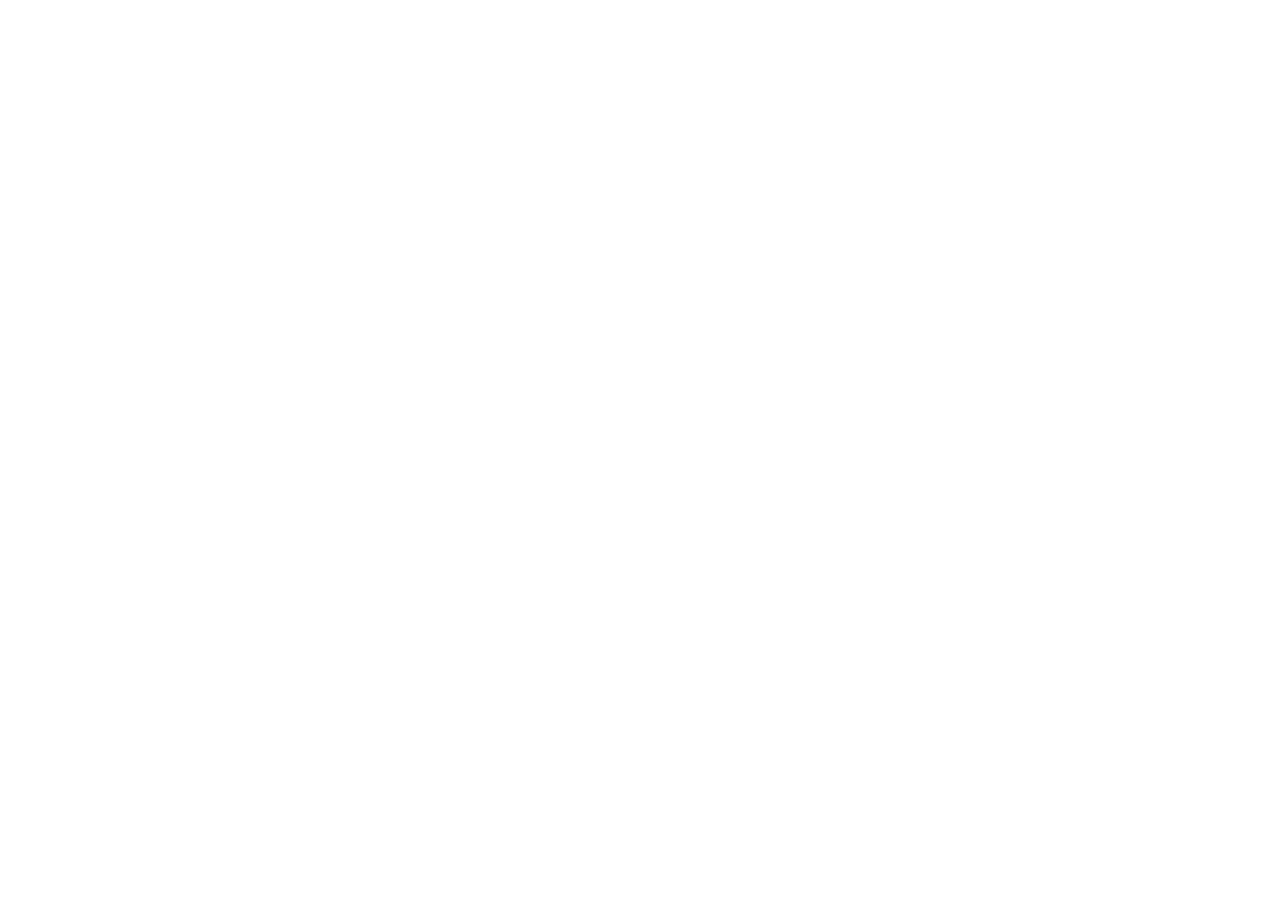
==== login.html @ 45312620 "init project" ====
<!DOCTYPE html>
<html lang="en">
<head>
    <meta charset="UTF-8">
    <meta http-equiv="X-UA-Compatible" content="IE=edge">
    <meta name="viewport" content="width=device-width, initial-scale=1.0">
    <title>Document</title>
</head>
<body>
    
</body>
</html>
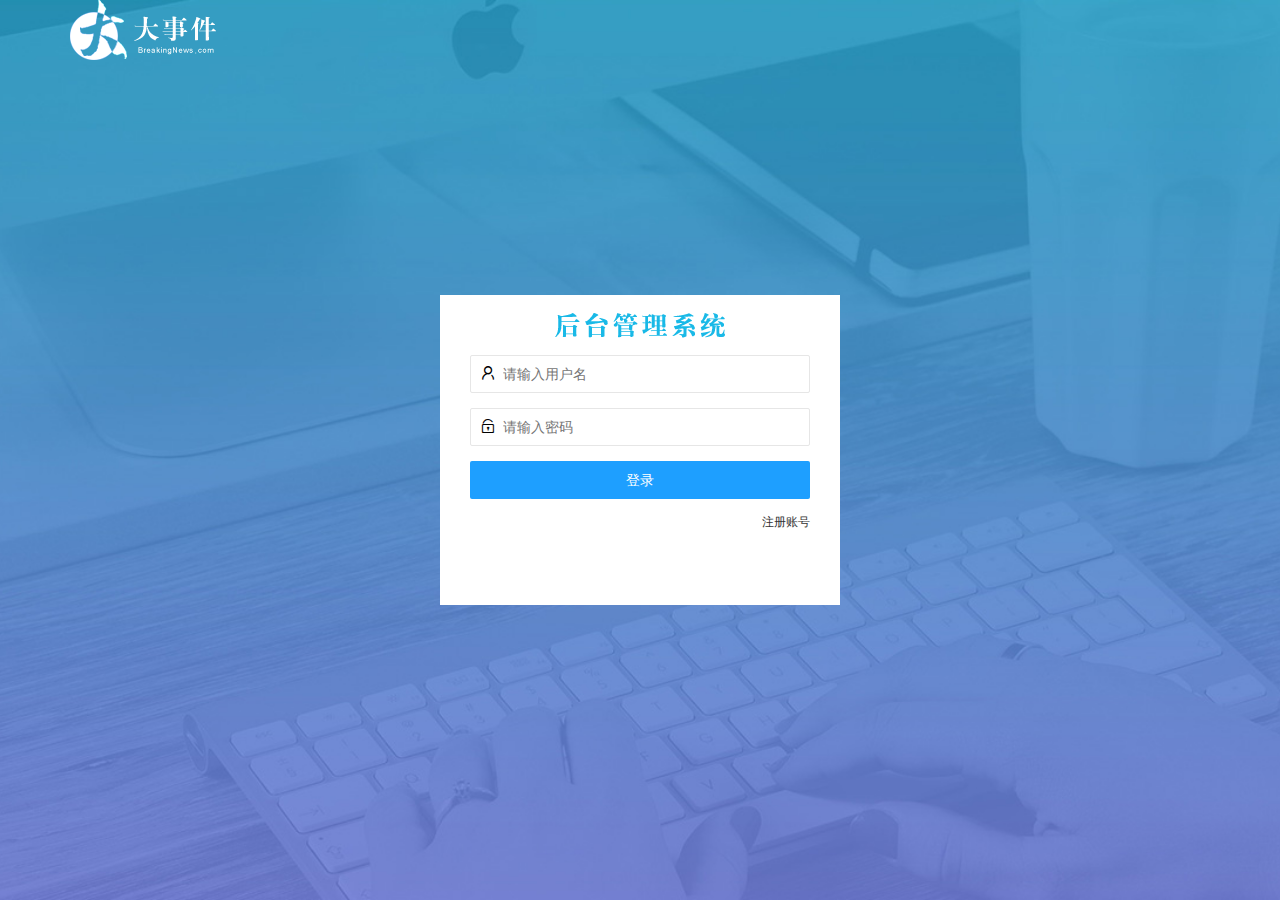
==== commit b3b5bdaf: "登录和注册" ====
--- a/login.html
+++ b/login.html
@@ -4,9 +4,88 @@
     <meta charset="UTF-8">
     <meta http-equiv="X-UA-Compatible" content="IE=edge">
     <meta name="viewport" content="width=device-width, initial-scale=1.0">
-    <title>Document</title>
+    <title>大事件-登录注册</title>
+    <!-- 导入layui样式 -->
+    <link rel="stylesheet" href="./assets/lib/layui/css/layui.css">
+    <link rel="stylesheet" href="./assets/css/login.css">
 </head>
 <body>
+    <!-- 头部logo区 -->
+    <div class="layui-main">
+        <img src="/assets/images/logo.png" alt="" srcset=""/>
+    </div>
+
+    <!-- 登录注册区 -->
+    <div class="loginAndRegBox">
+        <div class="titlt-box"></div>
+
+        <!-- 登录用的 -->
+      <div class="login-box">
+        <form class="layui-form" id="form_login">
+
+            <!-- 用户名 -->
+            <div class="layui-form-item">
+                <i class="layui-icon layui-icon-username"></i>   
+                <input type="text" name="username" required  lay-verify="required" placeholder="请输入用户名" autocomplete="off" class="layui-input">
+            </div>
+
+            <!-- 密码 -->
+            <div class="layui-form-item">
+                <i class="layui-icon layui-icon-password"></i>   
+                <input type="password" name="password" required  lay-verify="required|pwd" placeholder="请输入密码" autocomplete="off" class="layui-input">
+            </div>
+
+            <!-- 登录按钮 -->
+            <div class="layui-form-item">
+               <button class="layui-btn layui-btn-fluid layui-btn-normal" lay-submit>登录</button>
+            </div>
+
+            <div class="layui-form-item links">
+              <a href="javascript:;" id="link_reg">注册账号</a>
+            </div>
+        </form>
+     </div>
+
+        <!-- 注册用的 -->
+        <div class="reg-box">
+            <form class="layui-form" id="form_reg">
+
+                <!-- 用户名 -->
+                <div class="layui-form-item">
+                    <i class="layui-icon layui-icon-username"></i>   
+                    <input type="text" name="username" required  lay-verify="required" placeholder="请输入用户名" autocomplete="off" class="layui-input">
+                </div>
     
+                <!-- 密码 -->
+                <div class="layui-form-item">
+                    <i class="layui-icon layui-icon-password"></i>   
+                    <input type="password" name="password" required  lay-verify="required|pwd" placeholder="请输入密码" autocomplete="off" class="layui-input">
+                </div>
+
+                <!-- 确认密码 -->
+                <div class="layui-form-item">
+                    <i class="layui-icon layui-icon-password"></i>   
+                    <input type="password" name="repassword" required  lay-verify="required|pwd|repwd" placeholder="请再次确认密码" autocomplete="off" class="layui-input">
+                </div>
+    
+                <!-- 注册按钮 -->
+                <div class="layui-form-item">
+                   <button class="layui-btn layui-btn-fluid layui-btn-normal" lay-submit>注册</button>
+                </div>
+    
+                <div class="layui-form-item links">
+                  <a href="javascript:;" id="link_login">登录账号</a>
+                </div>
+            </form>
+           
+        </div>
+    </div>
+
+
+ <script src="/assets/lib/layui/layui.all.js"></script>
+    <script src="/assets/lib/jquery.js"></script>
+    <script src="/assets/js/login.js"></script>
+    <script src="/assets/js/baseAPI.js"></script>
+   
 </body>
 </html>--- a/assets/lib/layui/css/layui.css
+++ b/assets/lib/layui/css/layui.css
@@ -0,0 +1,2 @@
+/** layui-v2.5.5 MIT License By https://www.layui.com */
+ .layui-inline,img{display:inline-block;vertical-align:middle}h1,h2,h3,h4,h5,h6{font-weight:400}.layui-edge,.layui-header,.layui-inline,.layui-main{position:relative}.layui-body,.layui-edge,.layui-elip{overflow:hidden}.layui-btn,.layui-edge,.layui-inline,img{vertical-align:middle}.layui-btn,.layui-disabled,.layui-icon,.layui-unselect{-moz-user-select:none;-webkit-user-select:none;-ms-user-select:none}.layui-elip,.layui-form-checkbox span,.layui-form-pane .layui-form-label{text-overflow:ellipsis;white-space:nowrap}.layui-breadcrumb,.layui-tree-btnGroup{visibility:hidden}blockquote,body,button,dd,div,dl,dt,form,h1,h2,h3,h4,h5,h6,input,li,ol,p,pre,td,textarea,th,ul{margin:0;padding:0;-webkit-tap-highlight-color:rgba(0,0,0,0)}a:active,a:hover{outline:0}img{border:none}li{list-style:none}table{border-collapse:collapse;border-spacing:0}h4,h5,h6{font-size:100%}button,input,optgroup,option,select,textarea{font-family:inherit;font-size:inherit;font-style:inherit;font-weight:inherit;outline:0}pre{white-space:pre-wrap;white-space:-moz-pre-wrap;white-space:-pre-wrap;white-space:-o-pre-wrap;word-wrap:break-word}body{line-height:24px;font:14px Helvetica Neue,Helvetica,PingFang SC,Tahoma,Arial,sans-serif}hr{height:1px;margin:10px 0;border:0;clear:both}a{color:#333;text-decoration:none}a:hover{color:#777}a cite{font-style:normal;*cursor:pointer}.layui-border-box,.layui-border-box *{box-sizing:border-box}.layui-box,.layui-box *{box-sizing:content-box}.layui-clear{clear:both;*zoom:1}.layui-clear:after{content:'\20';clear:both;*zoom:1;display:block;height:0}.layui-inline{*display:inline;*zoom:1}.layui-edge{display:inline-block;width:0;height:0;border-width:6px;border-style:dashed;border-color:transparent}.layui-edge-top{top:-4px;border-bottom-color:#999;border-bottom-style:solid}.layui-edge-right{border-left-color:#999;border-left-style:solid}.layui-edge-bottom{top:2px;border-top-color:#999;border-top-style:solid}.layui-edge-left{border-right-color:#999;border-right-style:solid}.layui-disabled,.layui-disabled:hover{color:#d2d2d2!important;cursor:not-allowed!important}.layui-circle{border-radius:100%}.layui-show{display:block!important}.layui-hide{display:none!important}@font-face{font-family:layui-icon;src:url(../font/iconfont.eot?v=250);src:url(../font/iconfont.eot?v=250#iefix) format('embedded-opentype'),url(../font/iconfont.woff2?v=250) format('woff2'),url(../font/iconfont.woff?v=250) format('woff'),url(../font/iconfont.ttf?v=250) format('truetype'),url(../font/iconfont.svg?v=250#layui-icon) format('svg')}.layui-icon{font-family:layui-icon!important;font-size:16px;font-style:normal;-webkit-font-smoothing:antialiased;-moz-osx-font-smoothing:grayscale}.layui-icon-reply-fill:before{content:"\e611"}.layui-icon-set-fill:before{content:"\e614"}.layui-icon-menu-fill:before{content:"\e60f"}.layui-icon-search:before{content:"\e615"}.layui-icon-share:before{content:"\e641"}.layui-icon-set-sm:before{content:"\e620"}.layui-icon-engine:before{content:"\e628"}.layui-icon-close:before{content:"\1006"}.layui-icon-close-fill:before{content:"\1007"}.layui-icon-chart-screen:before{content:"\e629"}.layui-icon-star:before{content:"\e600"}.layui-icon-circle-dot:before{content:"\e617"}.layui-icon-chat:before{content:"\e606"}.layui-icon-release:before{content:"\e609"}.layui-icon-list:before{content:"\e60a"}.layui-icon-chart:before{content:"\e62c"}.layui-icon-ok-circle:before{content:"\1005"}.layui-icon-layim-theme:before{content:"\e61b"}.layui-icon-table:before{content:"\e62d"}.layui-icon-right:before{content:"\e602"}.layui-icon-left:before{content:"\e603"}.layui-icon-cart-simple:before{content:"\e698"}.layui-icon-face-cry:before{content:"\e69c"}.layui-icon-face-smile:before{content:"\e6af"}.layui-icon-survey:before{content:"\e6b2"}.layui-icon-tree:before{content:"\e62e"}.layui-icon-upload-circle:before{content:"\e62f"}.layui-icon-add-circle:before{content:"\e61f"}.layui-icon-download-circle:before{content:"\e601"}.layui-icon-templeate-1:before{content:"\e630"}.layui-icon-util:before{content:"\e631"}.layui-icon-face-surprised:before{content:"\e664"}.layui-icon-edit:before{content:"\e642"}.layui-icon-speaker:before{content:"\e645"}.layui-icon-down:before{content:"\e61a"}.layui-icon-file:before{content:"\e621"}.layui-icon-layouts:before{content:"\e632"}.layui-icon-rate-half:before{content:"\e6c9"}.layui-icon-add-circle-fine:before{content:"\e608"}.layui-icon-prev-circle:before{content:"\e633"}.layui-icon-read:before{content:"\e705"}.layui-icon-404:before{content:"\e61c"}.layui-icon-carousel:before{content:"\e634"}.layui-icon-help:before{content:"\e607"}.layui-icon-code-circle:before{content:"\e635"}.layui-icon-water:before{content:"\e636"}.layui-icon-username:before{content:"\e66f"}.layui-icon-find-fill:before{content:"\e670"}.layui-icon-about:before{content:"\e60b"}.layui-icon-location:before{content:"\e715"}.layui-icon-up:before{content:"\e619"}.layui-icon-pause:before{content:"\e651"}.layui-icon-date:before{content:"\e637"}.layui-icon-layim-uploadfile:before{content:"\e61d"}.layui-icon-delete:before{content:"\e640"}.layui-icon-play:before{content:"\e652"}.layui-icon-top:before{content:"\e604"}.layui-icon-friends:before{content:"\e612"}.layui-icon-refresh-3:before{content:"\e9aa"}.layui-icon-ok:before{content:"\e605"}.layui-icon-layer:before{content:"\e638"}.layui-icon-face-smile-fine:before{content:"\e60c"}.layui-icon-dollar:before{content:"\e659"}.layui-icon-group:before{content:"\e613"}.layui-icon-layim-download:before{content:"\e61e"}.layui-icon-picture-fine:before{content:"\e60d"}.layui-icon-link:before{content:"\e64c"}.layui-icon-diamond:before{content:"\e735"}.layui-icon-log:before{content:"\e60e"}.layui-icon-rate-solid:before{content:"\e67a"}.layui-icon-fonts-del:before{content:"\e64f"}.layui-icon-unlink:before{content:"\e64d"}.layui-icon-fonts-clear:before{content:"\e639"}.layui-icon-triangle-r:before{content:"\e623"}.layui-icon-circle:before{content:"\e63f"}.layui-icon-radio:before{content:"\e643"}.layui-icon-align-center:before{content:"\e647"}.layui-icon-align-right:before{content:"\e648"}.layui-icon-align-left:before{content:"\e649"}.layui-icon-loading-1:before{content:"\e63e"}.layui-icon-return:before{content:"\e65c"}.layui-icon-fonts-strong:before{content:"\e62b"}.layui-icon-upload:before{content:"\e67c"}.layui-icon-dialogue:before{content:"\e63a"}.layui-icon-video:before{content:"\e6ed"}.layui-icon-headset:before{content:"\e6fc"}.layui-icon-cellphone-fine:before{content:"\e63b"}.layui-icon-add-1:before{content:"\e654"}.layui-icon-face-smile-b:before{content:"\e650"}.layui-icon-fonts-html:before{content:"\e64b"}.layui-icon-form:before{content:"\e63c"}.layui-icon-cart:before{content:"\e657"}.layui-icon-camera-fill:before{content:"\e65d"}.layui-icon-tabs:before{content:"\e62a"}.layui-icon-fonts-code:before{content:"\e64e"}.layui-icon-fire:before{content:"\e756"}.layui-icon-set:before{content:"\e716"}.layui-icon-fonts-u:before{content:"\e646"}.layui-icon-triangle-d:before{content:"\e625"}.layui-icon-tips:before{content:"\e702"}.layui-icon-picture:before{content:"\e64a"}.layui-icon-more-vertical:before{content:"\e671"}.layui-icon-flag:before{content:"\e66c"}.layui-icon-loading:before{content:"\e63d"}.layui-icon-fonts-i:before{content:"\e644"}.layui-icon-refresh-1:before{content:"\e666"}.layui-icon-rmb:before{content:"\e65e"}.layui-icon-home:before{content:"\e68e"}.layui-icon-user:before{content:"\e770"}.layui-icon-notice:before{content:"\e667"}.layui-icon-login-weibo:before{content:"\e675"}.layui-icon-voice:before{content:"\e688"}.layui-icon-upload-drag:before{content:"\e681"}.layui-icon-login-qq:before{content:"\e676"}.layui-icon-snowflake:before{content:"\e6b1"}.layui-icon-file-b:before{content:"\e655"}.layui-icon-template:before{content:"\e663"}.layui-icon-auz:before{content:"\e672"}.layui-icon-console:before{content:"\e665"}.layui-icon-app:before{content:"\e653"}.layui-icon-prev:before{content:"\e65a"}.layui-icon-website:before{content:"\e7ae"}.layui-icon-next:before{content:"\e65b"}.layui-icon-component:before{content:"\e857"}.layui-icon-more:before{content:"\e65f"}.layui-icon-login-wechat:before{content:"\e677"}.layui-icon-shrink-right:before{content:"\e668"}.layui-icon-spread-left:before{content:"\e66b"}.layui-icon-camera:before{content:"\e660"}.layui-icon-note:before{content:"\e66e"}.layui-icon-refresh:before{content:"\e669"}.layui-icon-female:before{content:"\e661"}.layui-icon-male:before{content:"\e662"}.layui-icon-password:before{content:"\e673"}.layui-icon-senior:before{content:"\e674"}.layui-icon-theme:before{content:"\e66a"}.layui-icon-tread:before{content:"\e6c5"}.layui-icon-praise:before{content:"\e6c6"}.layui-icon-star-fill:before{content:"\e658"}.layui-icon-rate:before{content:"\e67b"}.layui-icon-template-1:before{content:"\e656"}.layui-icon-vercode:before{content:"\e679"}.layui-icon-cellphone:before{content:"\e678"}.layui-icon-screen-full:before{content:"\e622"}.layui-icon-screen-restore:before{content:"\e758"}.layui-icon-cols:before{content:"\e610"}.layui-icon-export:before{content:"\e67d"}.layui-icon-print:before{content:"\e66d"}.layui-icon-slider:before{content:"\e714"}.layui-icon-addition:before{content:"\e624"}.layui-icon-subtraction:before{content:"\e67e"}.layui-icon-service:before{content:"\e626"}.layui-icon-transfer:before{content:"\e691"}.layui-main{width:1140px;margin:0 auto}.layui-header{z-index:1000;height:60px}.layui-header a:hover{transition:all .5s;-webkit-transition:all .5s}.layui-side{position:fixed;left:0;top:0;bottom:0;z-index:999;width:200px;overflow-x:hidden}.layui-side-scroll{position:relative;width:220px;height:100%;overflow-x:hidden}.layui-body{position:absolute;left:200px;right:0;top:0;bottom:0;z-index:998;width:auto;overflow-y:auto;box-sizing:border-box}.layui-layout-body{overflow:hidden}.layui-layout-admin .layui-header{background-color:#23262E}.layui-layout-admin .layui-side{top:60px;width:200px;overflow-x:hidden}.layui-layout-admin .layui-body{position:fixed;top:60px;bottom:44px}.layui-layout-admin .layui-main{width:auto;margin:0 15px}.layui-layout-admin .layui-footer{position:fixed;left:200px;right:0;bottom:0;height:44px;line-height:44px;padding:0 15px;background-color:#eee}.layui-layout-admin .layui-logo{position:absolute;left:0;top:0;width:200px;height:100%;line-height:60px;text-align:center;color:#009688;font-size:16px}.layui-layout-admin .layui-header .layui-nav{background:0 0}.layui-layout-left{position:absolute!important;left:200px;top:0}.layui-layout-right{position:absolute!important;right:0;top:0}.layui-container{position:relative;margin:0 auto;padding:0 15px;box-sizing:border-box}.layui-fluid{position:relative;margin:0 auto;padding:0 15px}.layui-row:after,.layui-row:before{content:'';display:block;clear:both}.layui-col-lg1,.layui-col-lg10,.layui-col-lg11,.layui-col-lg12,.layui-col-lg2,.layui-col-lg3,.layui-col-lg4,.layui-col-lg5,.layui-col-lg6,.layui-col-lg7,.layui-col-lg8,.layui-col-lg9,.layui-col-md1,.layui-col-md10,.layui-col-md11,.layui-col-md12,.layui-col-md2,.layui-col-md3,.layui-col-md4,.layui-col-md5,.layui-col-md6,.layui-col-md7,.layui-col-md8,.layui-col-md9,.layui-col-sm1,.layui-col-sm10,.layui-col-sm11,.layui-col-sm12,.layui-col-sm2,.layui-col-sm3,.layui-col-sm4,.layui-col-sm5,.layui-col-sm6,.layui-col-sm7,.layui-col-sm8,.layui-col-sm9,.layui-col-xs1,.layui-col-xs10,.layui-col-xs11,.layui-col-xs12,.layui-col-xs2,.layui-col-xs3,.layui-col-xs4,.layui-col-xs5,.layui-col-xs6,.layui-col-xs7,.layui-col-xs8,.layui-col-xs9{position:relative;display:block;box-sizing:border-box}.layui-col-xs1,.layui-col-xs10,.layui-col-xs11,.layui-col-xs12,.layui-col-xs2,.layui-col-xs3,.layui-col-xs4,.layui-col-xs5,.layui-col-xs6,.layui-col-xs7,.layui-col-xs8,.layui-col-xs9{float:left}.layui-col-xs1{width:8.33333333%}.layui-col-xs2{width:16.66666667%}.layui-col-xs3{width:25%}.layui-col-xs4{width:33.33333333%}.layui-col-xs5{width:41.66666667%}.layui-col-xs6{width:50%}.layui-col-xs7{width:58.33333333%}.layui-col-xs8{width:66.66666667%}.layui-col-xs9{width:75%}.layui-col-xs10{width:83.33333333%}.layui-col-xs11{width:91.66666667%}.layui-col-xs12{width:100%}.layui-col-xs-offset1{margin-left:8.33333333%}.layui-col-xs-offset2{margin-left:16.66666667%}.layui-col-xs-offset3{margin-left:25%}.layui-col-xs-offset4{margin-left:33.33333333%}.layui-col-xs-offset5{margin-left:41.66666667%}.layui-col-xs-offset6{margin-left:50%}.layui-col-xs-offset7{margin-left:58.33333333%}.layui-col-xs-offset8{margin-left:66.66666667%}.layui-col-xs-offset9{margin-left:75%}.layui-col-xs-offset10{margin-left:83.33333333%}.layui-col-xs-offset11{margin-left:91.66666667%}.layui-col-xs-offset12{margin-left:100%}@media screen and (max-width:768px){.layui-hide-xs{display:none!important}.layui-show-xs-block{display:block!important}.layui-show-xs-inline{display:inline!important}.layui-show-xs-inline-block{display:inline-block!important}}@media screen and (min-width:768px){.layui-container{width:750px}.layui-hide-sm{display:none!important}.layui-show-sm-block{display:block!important}.layui-show-sm-inline{display:inline!important}.layui-show-sm-inline-block{display:inline-block!important}.layui-col-sm1,.layui-col-sm10,.layui-col-sm11,.layui-col-sm12,.layui-col-sm2,.layui-col-sm3,.layui-col-sm4,.layui-col-sm5,.layui-col-sm6,.layui-col-sm7,.layui-col-sm8,.layui-col-sm9{float:left}.layui-col-sm1{width:8.33333333%}.layui-col-sm2{width:16.66666667%}.layui-col-sm3{width:25%}.layui-col-sm4{width:33.33333333%}.layui-col-sm5{width:41.66666667%}.layui-col-sm6{width:50%}.layui-col-sm7{width:58.33333333%}.layui-col-sm8{width:66.66666667%}.layui-col-sm9{width:75%}.layui-col-sm10{width:83.33333333%}.layui-col-sm11{width:91.66666667%}.layui-col-sm12{width:100%}.layui-col-sm-offset1{margin-left:8.33333333%}.layui-col-sm-offset2{margin-left:16.66666667%}.layui-col-sm-offset3{margin-left:25%}.layui-col-sm-offset4{margin-left:33.33333333%}.layui-col-sm-offset5{margin-left:41.66666667%}.layui-col-sm-offset6{margin-left:50%}.layui-col-sm-offset7{margin-left:58.33333333%}.layui-col-sm-offset8{margin-left:66.66666667%}.layui-col-sm-offset9{margin-left:75%}.layui-col-sm-offset10{margin-left:83.33333333%}.layui-col-sm-offset11{margin-left:91.66666667%}.layui-col-sm-offset12{margin-left:100%}}@media screen and (min-width:992px){.layui-container{width:970px}.layui-hide-md{display:none!important}.layui-show-md-block{display:block!important}.layui-show-md-inline{display:inline!important}.layui-show-md-inline-block{display:inline-block!important}.layui-col-md1,.layui-col-md10,.layui-col-md11,.layui-col-md12,.layui-col-md2,.layui-col-md3,.layui-col-md4,.layui-col-md5,.layui-col-md6,.layui-col-md7,.layui-col-md8,.layui-col-md9{float:left}.layui-col-md1{width:8.33333333%}.layui-col-md2{width:16.66666667%}.layui-col-md3{width:25%}.layui-col-md4{width:33.33333333%}.layui-col-md5{width:41.66666667%}.layui-col-md6{width:50%}.layui-col-md7{width:58.33333333%}.layui-col-md8{width:66.66666667%}.layui-col-md9{width:75%}.layui-col-md10{width:83.33333333%}.layui-col-md11{width:91.66666667%}.layui-col-md12{width:100%}.layui-col-md-offset1{margin-left:8.33333333%}.layui-col-md-offset2{margin-left:16.66666667%}.layui-col-md-offset3{margin-left:25%}.layui-col-md-offset4{margin-left:33.33333333%}.layui-col-md-offset5{margin-left:41.66666667%}.layui-col-md-offset6{margin-left:50%}.layui-col-md-offset7{margin-left:58.33333333%}.layui-col-md-offset8{margin-left:66.66666667%}.layui-col-md-offset9{margin-left:75%}.layui-col-md-offset10{margin-left:83.33333333%}.layui-col-md-offset11{margin-left:91.66666667%}.layui-col-md-offset12{margin-left:100%}}@media screen and (min-width:1200px){.layui-container{width:1170px}.layui-hide-lg{display:none!important}.layui-show-lg-block{display:block!important}.layui-show-lg-inline{display:inline!important}.layui-show-lg-inline-block{display:inline-block!important}.layui-col-lg1,.layui-col-lg10,.layui-col-lg11,.layui-col-lg12,.layui-col-lg2,.layui-col-lg3,.layui-col-lg4,.layui-col-lg5,.layui-col-lg6,.layui-col-lg7,.layui-col-lg8,.layui-col-lg9{float:left}.layui-col-lg1{width:8.33333333%}.layui-col-lg2{width:16.66666667%}.layui-col-lg3{width:25%}.layui-col-lg4{width:33.33333333%}.layui-col-lg5{width:41.66666667%}.layui-col-lg6{width:50%}.layui-col-lg7{width:58.33333333%}.layui-col-lg8{width:66.66666667%}.layui-col-lg9{width:75%}.layui-col-lg10{width:83.33333333%}.layui-col-lg11{width:91.66666667%}.layui-col-lg12{width:100%}.layui-col-lg-offset1{margin-left:8.33333333%}.layui-col-lg-offset2{margin-left:16.66666667%}.layui-col-lg-offset3{margin-left:25%}.layui-col-lg-offset4{margin-left:33.33333333%}.layui-col-lg-offset5{margin-left:41.66666667%}.layui-col-lg-offset6{margin-left:50%}.layui-col-lg-offset7{margin-left:58.33333333%}.layui-col-lg-offset8{margin-left:66.66666667%}.layui-col-lg-offset9{margin-left:75%}.layui-col-lg-offset10{margin-left:83.33333333%}.layui-col-lg-offset11{margin-left:91.66666667%}.layui-col-lg-offset12{margin-left:100%}}.layui-col-space1{margin:-.5px}.layui-col-space1>*{padding:.5px}.layui-col-space3{margin:-1.5px}.layui-col-space3>*{padding:1.5px}.layui-col-space5{margin:-2.5px}.layui-col-space5>*{padding:2.5px}.layui-col-space8{margin:-3.5px}.layui-col-space8>*{padding:3.5px}.layui-col-space10{margin:-5px}.layui-col-space10>*{padding:5px}.layui-col-space12{margin:-6px}.layui-col-space12>*{padding:6px}.layui-col-space15{margin:-7.5px}.layui-col-space15>*{padding:7.5px}.layui-col-space18{margin:-9px}.layui-col-space18>*{padding:9px}.layui-col-space20{margin:-10px}.layui-col-space20>*{padding:10px}.layui-col-space22{margin:-11px}.layui-col-space22>*{padding:11px}.layui-col-space25{margin:-12.5px}.layui-col-space25>*{padding:12.5px}.layui-col-space30{margin:-15px}.layui-col-space30>*{padding:15px}.layui-btn,.layui-input,.layui-select,.layui-textarea,.layui-upload-button{outline:0;-webkit-appearance:none;transition:all .3s;-webkit-transition:all .3s;box-sizing:border-box}.layui-elem-quote{margin-bottom:10px;padding:15px;line-height:22px;border-left:5px solid #009688;border-radius:0 2px 2px 0;background-color:#f2f2f2}.layui-quote-nm{border-style:solid;border-width:1px 1px 1px 5px;background:0 0}.layui-elem-field{margin-bottom:10px;padding:0;border-width:1px;border-style:solid}.layui-elem-field legend{margin-left:20px;padding:0 10px;font-size:20px;font-weight:300}.layui-field-title{margin:10px 0 20px;border-width:1px 0 0}.layui-field-box{padding:10px 15px}.layui-field-title .layui-field-box{padding:10px 0}.layui-progress{position:relative;height:6px;border-radius:20px;background-color:#e2e2e2}.layui-progress-bar{position:absolute;left:0;top:0;width:0;max-width:100%;height:6px;border-radius:20px;text-align:right;background-color:#5FB878;transition:all .3s;-webkit-transition:all .3s}.layui-progress-big,.layui-progress-big .layui-progress-bar{height:18px;line-height:18px}.layui-progress-text{position:relative;top:-20px;line-height:18px;font-size:12px;color:#666}.layui-progress-big .layui-progress-text{position:static;padding:0 10px;color:#fff}.layui-collapse{border-width:1px;border-style:solid;border-radius:2px}.layui-colla-content,.layui-colla-item{border-top-width:1px;border-top-style:solid}.layui-colla-item:first-child{border-top:none}.layui-colla-title{position:relative;height:42px;line-height:42px;padding:0 15px 0 35px;color:#333;background-color:#f2f2f2;cursor:pointer;font-size:14px;overflow:hidden}.layui-colla-content{display:none;padding:10px 15px;line-height:22px;color:#666}.layui-colla-icon{position:absolute;left:15px;top:0;font-size:14px}.layui-card{margin-bottom:15px;border-radius:2px;background-color:#fff;box-shadow:0 1px 2px 0 rgba(0,0,0,.05)}.layui-card:last-child{margin-bottom:0}.layui-card-header{position:relative;height:42px;line-height:42px;padding:0 15px;border-bottom:1px solid #f6f6f6;color:#333;border-radius:2px 2px 0 0;font-size:14px}.layui-bg-black,.layui-bg-blue,.layui-bg-cyan,.layui-bg-green,.layui-bg-orange,.layui-bg-red{color:#fff!important}.layui-card-body{position:relative;padding:10px 15px;line-height:24px}.layui-card-body[pad15]{padding:15px}.layui-card-body[pad20]{padding:20px}.layui-card-body .layui-table{margin:5px 0}.layui-card .layui-tab{margin:0}.layui-panel-window{position:relative;padding:15px;border-radius:0;border-top:5px solid #E6E6E6;background-color:#fff}.layui-auxiliar-moving{position:fixed;left:0;right:0;top:0;bottom:0;width:100%;height:100%;background:0 0;z-index:9999999999}.layui-form-label,.layui-form-mid,.layui-form-select,.layui-input-block,.layui-input-inline,.layui-textarea{position:relative}.layui-bg-red{background-color:#FF5722!important}.layui-bg-orange{background-color:#FFB800!important}.layui-bg-green{background-color:#009688!important}.layui-bg-cyan{background-color:#2F4056!important}.layui-bg-blue{background-color:#1E9FFF!important}.layui-bg-black{background-color:#393D49!important}.layui-bg-gray{background-color:#eee!important;color:#666!important}.layui-badge-rim,.layui-colla-content,.layui-colla-item,.layui-collapse,.layui-elem-field,.layui-form-pane .layui-form-item[pane],.layui-form-pane .layui-form-label,.layui-input,.layui-layedit,.layui-layedit-tool,.layui-quote-nm,.layui-select,.layui-tab-bar,.layui-tab-card,.layui-tab-title,.layui-tab-title .layui-this:after,.layui-textarea{border-color:#e6e6e6}.layui-timeline-item:before,hr{background-color:#e6e6e6}.layui-text{line-height:22px;font-size:14px;color:#666}.layui-text h1,.layui-text h2,.layui-text h3{font-weight:500;color:#333}.layui-text h1{font-size:30px}.layui-text h2{font-size:24px}.layui-text h3{font-size:18px}.layui-text a:not(.layui-btn){color:#01AAED}.layui-text a:not(.layui-btn):hover{text-decoration:underline}.layui-text ul{padding:5px 0 5px 15px}.layui-text ul li{margin-top:5px;list-style-type:disc}.layui-text em,.layui-word-aux{color:#999!important;padding:0 5px!important}.layui-btn{display:inline-block;height:38px;line-height:38px;padding:0 18px;background-color:#009688;color:#fff;white-space:nowrap;text-align:center;font-size:14px;border:none;border-radius:2px;cursor:pointer}.layui-btn:hover{opacity:.8;filter:alpha(opacity=80);color:#fff}.layui-btn:active{opacity:1;filter:alpha(opacity=100)}.layui-btn+.layui-btn{margin-left:10px}.layui-btn-container{font-size:0}.layui-btn-container .layui-btn{margin-right:10px;margin-bottom:10px}.layui-btn-container .layui-btn+.layui-btn{margin-left:0}.layui-table .layui-btn-container .layui-btn{margin-bottom:9px}.layui-btn-radius{border-radius:100px}.layui-btn .layui-icon{margin-right:3px;font-size:18px;vertical-align:bottom;vertical-align:middle\9}.layui-btn-primary{border:1px solid #C9C9C9;background-color:#fff;color:#555}.layui-btn-primary:hover{border-color:#009688;color:#333}.layui-btn-normal{background-color:#1E9FFF}.layui-btn-warm{background-color:#FFB800}.layui-btn-danger{background-color:#FF5722}.layui-btn-checked{background-color:#5FB878}.layui-btn-disabled,.layui-btn-disabled:active,.layui-btn-disabled:hover{border:1px solid #e6e6e6;background-color:#FBFBFB;color:#C9C9C9;cursor:not-allowed;opacity:1}.layui-btn-lg{height:44px;line-height:44px;padding:0 25px;font-size:16px}.layui-btn-sm{height:30px;line-height:30px;padding:0 10px;font-size:12px}.layui-btn-sm i{font-size:16px!important}.layui-btn-xs{height:22px;line-height:22px;padding:0 5px;font-size:12px}.layui-btn-xs i{font-size:14px!important}.layui-btn-group{display:inline-block;vertical-align:middle;font-size:0}.layui-btn-group .layui-btn{margin-left:0!important;margin-right:0!important;border-left:1px solid rgba(255,255,255,.5);border-radius:0}.layui-btn-group .layui-btn-primary{border-left:none}.layui-btn-group .layui-btn-primary:hover{border-color:#C9C9C9;color:#009688}.layui-btn-group .layui-btn:first-child{border-left:none;border-radius:2px 0 0 2px}.layui-btn-group .layui-btn-primary:first-child{border-left:1px solid #c9c9c9}.layui-btn-group .layui-btn:last-child{border-radius:0 2px 2px 0}.layui-btn-group .layui-btn+.layui-btn{margin-left:0}.layui-btn-group+.layui-btn-group{margin-left:10px}.layui-btn-fluid{width:100%}.layui-input,.layui-select,.layui-textarea{height:38px;line-height:1.3;line-height:38px\9;border-width:1px;border-style:solid;background-color:#fff;border-radius:2px}.layui-input::-webkit-input-placeholder,.layui-select::-webkit-input-placeholder,.layui-textarea::-webkit-input-placeholder{line-height:1.3}.layui-input,.layui-textarea{display:block;width:100%;padding-left:10px}.layui-input:hover,.layui-textarea:hover{border-color:#D2D2D2!important}.layui-input:focus,.layui-textarea:focus{border-color:#C9C9C9!important}.layui-textarea{min-height:100px;height:auto;line-height:20px;padding:6px 10px;resize:vertical}.layui-select{padding:0 10px}.layui-form input[type=checkbox],.layui-form input[type=radio],.layui-form select{display:none}.layui-form [lay-ignore]{display:initial}.layui-form-item{margin-bottom:15px;clear:both;*zoom:1}.layui-form-item:after{content:'\20';clear:both;*zoom:1;display:block;height:0}.layui-form-label{float:left;display:block;padding:9px 15px;width:80px;font-weight:400;line-height:20px;text-align:right}.layui-form-label-col{display:block;float:none;padding:9px 0;line-height:20px;text-align:left}.layui-form-item .layui-inline{margin-bottom:5px;margin-right:10px}.layui-input-block{margin-left:110px;min-height:36px}.layui-input-inline{display:inline-block;vertical-align:middle}.layui-form-item .layui-input-inline{float:left;width:190px;margin-right:10px}.layui-form-text .layui-input-inline{width:auto}.layui-form-mid{float:left;display:block;padding:9px 0!important;line-height:20px;margin-right:10px}.layui-form-danger+.layui-form-select .layui-input,.layui-form-danger:focus{border-color:#FF5722!important}.layui-form-select .layui-input{padding-right:30px;cursor:pointer}.layui-form-select .layui-edge{position:absolute;right:10px;top:50%;margin-top:-3px;cursor:pointer;border-width:6px;border-top-color:#c2c2c2;border-top-style:solid;transition:all .3s;-webkit-transition:all .3s}.layui-form-select dl{display:none;position:absolute;left:0;top:42px;padding:5px 0;z-index:899;min-width:100%;border:1px solid #d2d2d2;max-height:300px;overflow-y:auto;background-color:#fff;border-radius:2px;box-shadow:0 2px 4px rgba(0,0,0,.12);box-sizing:border-box}.layui-form-select dl dd,.layui-form-select dl dt{padding:0 10px;line-height:36px;white-space:nowrap;overflow:hidden;text-overflow:ellipsis}.layui-form-select dl dt{font-size:12px;color:#999}.layui-form-select dl dd{cursor:pointer}.layui-form-select dl dd:hover{background-color:#f2f2f2;-webkit-transition:.5s all;transition:.5s all}.layui-form-select .layui-select-group dd{padding-left:20px}.layui-form-select dl dd.layui-select-tips{padding-left:10px!important;color:#999}.layui-form-select dl dd.layui-this{background-color:#5FB878;color:#fff}.layui-form-checkbox,.layui-form-select dl dd.layui-disabled{background-color:#fff}.layui-form-selected dl{display:block}.layui-form-checkbox,.layui-form-checkbox *,.layui-form-switch{display:inline-block;vertical-align:middle}.layui-form-selected .layui-edge{margin-top:-9px;-webkit-transform:rotate(180deg);transform:rotate(180deg);margin-top:-3px\9}:root .layui-form-selected .layui-edge{margin-top:-9px\0/IE9}.layui-form-selectup dl{top:auto;bottom:42px}.layui-select-none{margin:5px 0;text-align:center;color:#999}.layui-select-disabled .layui-disabled{border-color:#eee!important}.layui-select-disabled .layui-edge{border-top-color:#d2d2d2}.layui-form-checkbox{position:relative;height:30px;line-height:30px;margin-right:10px;padding-right:30px;cursor:pointer;font-size:0;-webkit-transition:.1s linear;transition:.1s linear;box-sizing:border-box}.layui-form-checkbox span{padding:0 10px;height:100%;font-size:14px;border-radius:2px 0 0 2px;background-color:#d2d2d2;color:#fff;overflow:hidden}.layui-form-checkbox:hover span{background-color:#c2c2c2}.layui-form-checkbox i{position:absolute;right:0;top:0;width:30px;height:28px;border:1px solid #d2d2d2;border-left:none;border-radius:0 2px 2px 0;color:#fff;font-size:20px;text-align:center}.layui-form-checkbox:hover i{border-color:#c2c2c2;color:#c2c2c2}.layui-form-checked,.layui-form-checked:hover{border-color:#5FB878}.layui-form-checked span,.layui-form-checked:hover span{background-color:#5FB878}.layui-form-checked i,.layui-form-checked:hover i{color:#5FB878}.layui-form-item .layui-form-checkbox{margin-top:4px}.layui-form-checkbox[lay-skin=primary]{height:auto!important;line-height:normal!important;min-width:18px;min-height:18px;border:none!important;margin-right:0;padding-left:28px;padding-right:0;background:0 0}.layui-form-checkbox[lay-skin=primary] span{padding-left:0;padding-right:15px;line-height:18px;background:0 0;color:#666}.layui-form-checkbox[lay-skin=primary] i{right:auto;left:0;width:16px;height:16px;line-height:16px;border:1px solid #d2d2d2;font-size:12px;border-radius:2px;background-color:#fff;-webkit-transition:.1s linear;transition:.1s linear}.layui-form-checkbox[lay-skin=primary]:hover i{border-color:#5FB878;color:#fff}.layui-form-checked[lay-skin=primary] i{border-color:#5FB878!important;background-color:#5FB878;color:#fff}.layui-checkbox-disbaled[lay-skin=primary] span{background:0 0!important;color:#c2c2c2}.layui-checkbox-disbaled[lay-skin=primary]:hover i{border-color:#d2d2d2}.layui-form-item .layui-form-checkbox[lay-skin=primary]{margin-top:10px}.layui-form-switch{position:relative;height:22px;line-height:22px;min-width:35px;padding:0 5px;margin-top:8px;border:1px solid #d2d2d2;border-radius:20px;cursor:pointer;background-color:#fff;-webkit-transition:.1s linear;transition:.1s linear}.layui-form-switch i{position:absolute;left:5px;top:3px;width:16px;height:16px;border-radius:20px;background-color:#d2d2d2;-webkit-transition:.1s linear;transition:.1s linear}.layui-form-switch em{position:relative;top:0;width:25px;margin-left:21px;padding:0!important;text-align:center!important;color:#999!important;font-style:normal!important;font-size:12px}.layui-form-onswitch{border-color:#5FB878;background-color:#5FB878}.layui-checkbox-disbaled,.layui-checkbox-disbaled i{border-color:#e2e2e2!important}.layui-form-onswitch i{left:100%;margin-left:-21px;background-color:#fff}.layui-form-onswitch em{margin-left:5px;margin-right:21px;color:#fff!important}.layui-checkbox-disbaled span{background-color:#e2e2e2!important}.layui-checkbox-disbaled:hover i{color:#fff!important}[lay-radio]{display:none}.layui-form-radio,.layui-form-radio *{display:inline-block;vertical-align:middle}.layui-form-radio{line-height:28px;margin:6px 10px 0 0;padding-right:10px;cursor:pointer;font-size:0}.layui-form-radio *{font-size:14px}.layui-form-radio>i{margin-right:8px;font-size:22px;color:#c2c2c2}.layui-form-radio>i:hover,.layui-form-radioed>i{color:#5FB878}.layui-radio-disbaled>i{color:#e2e2e2!important}.layui-form-pane .layui-form-label{width:110px;padding:8px 15px;height:38px;line-height:20px;border-width:1px;border-style:solid;border-radius:2px 0 0 2px;text-align:center;background-color:#FBFBFB;overflow:hidden;box-sizing:border-box}.layui-form-pane .layui-input-inline{margin-left:-1px}.layui-form-pane .layui-input-block{margin-left:110px;left:-1px}.layui-form-pane .layui-input{border-radius:0 2px 2px 0}.layui-form-pane .layui-form-text .layui-form-label{float:none;width:100%;border-radius:2px;box-sizing:border-box;text-align:left}.layui-form-pane .layui-form-text .layui-input-inline{display:block;margin:0;top:-1px;clear:both}.layui-form-pane .layui-form-text .layui-input-block{margin:0;left:0;top:-1px}.layui-form-pane .layui-form-text .layui-textarea{min-height:100px;border-radius:0 0 2px 2px}.layui-form-pane .layui-form-checkbox{margin:4px 0 4px 10px}.layui-form-pane .layui-form-radio,.layui-form-pane .layui-form-switch{margin-top:6px;margin-left:10px}.layui-form-pane .layui-form-item[pane]{position:relative;border-width:1px;border-style:solid}.layui-form-pane .layui-form-item[pane] .layui-form-label{position:absolute;left:0;top:0;height:100%;border-width:0 1px 0 0}.layui-form-pane .layui-form-item[pane] .layui-input-inline{margin-left:110px}@media screen and (max-width:450px){.layui-form-item .layui-form-label{text-overflow:ellipsis;overflow:hidden;white-space:nowrap}.layui-form-item .layui-inline{display:block;margin-right:0;margin-bottom:20px;clear:both}.layui-form-item .layui-inline:after{content:'\20';clear:both;display:block;height:0}.layui-form-item .layui-input-inline{display:block;float:none;left:-3px;width:auto;margin:0 0 10px 112px}.layui-form-item .layui-input-inline+.layui-form-mid{margin-left:110px;top:-5px;padding:0}.layui-form-item .layui-form-checkbox{margin-right:5px;margin-bottom:5px}}.layui-layedit{border-width:1px;border-style:solid;border-radius:2px}.layui-layedit-tool{padding:3px 5px;border-bottom-width:1px;border-bottom-style:solid;font-size:0}.layedit-tool-fixed{position:fixed;top:0;border-top:1px solid #e2e2e2}.layui-layedit-tool .layedit-tool-mid,.layui-layedit-tool .layui-icon{display:inline-block;vertical-align:middle;text-align:center;font-size:14px}.layui-layedit-tool .layui-icon{position:relative;width:32px;height:30px;line-height:30px;margin:3px 5px;color:#777;cursor:pointer;border-radius:2px}.layui-layedit-tool .layui-icon:hover{color:#393D49}.layui-layedit-tool .layui-icon:active{color:#000}.layui-layedit-tool .layedit-tool-active{background-color:#e2e2e2;color:#000}.layui-layedit-tool .layui-disabled,.layui-layedit-tool .layui-disabled:hover{color:#d2d2d2;cursor:not-allowed}.layui-layedit-tool .layedit-tool-mid{width:1px;height:18px;margin:0 10px;background-color:#d2d2d2}.layedit-tool-html{width:50px!important;font-size:30px!important}.layedit-tool-b,.layedit-tool-code,.layedit-tool-help{font-size:16px!important}.layedit-tool-d,.layedit-tool-face,.layedit-tool-image,.layedit-tool-unlink{font-size:18px!important}.layedit-tool-image input{position:absolute;font-size:0;left:0;top:0;width:100%;height:100%;opacity:.01;filter:Alpha(opacity=1);cursor:pointer}.layui-layedit-iframe iframe{display:block;width:100%}#LAY_layedit_code{overflow:hidden}.layui-laypage{display:inline-block;*display:inline;*zoom:1;vertical-align:middle;margin:10px 0;font-size:0}.layui-laypage>a:first-child,.layui-laypage>a:first-child em{border-radius:2px 0 0 2px}.layui-laypage>a:last-child,.layui-laypage>a:last-child em{border-radius:0 2px 2px 0}.layui-laypage>:first-child{margin-left:0!important}.layui-laypage>:last-child{margin-right:0!important}.layui-laypage a,.layui-laypage button,.layui-laypage input,.layui-laypage select,.layui-laypage span{border:1px solid #e2e2e2}.layui-laypage a,.layui-laypage span{display:inline-block;*display:inline;*zoom:1;vertical-align:middle;padding:0 15px;height:28px;line-height:28px;margin:0 -1px 5px 0;background-color:#fff;color:#333;font-size:12px}.layui-flow-more a *,.layui-laypage input,.layui-table-view select[lay-ignore]{display:inline-block}.layui-laypage a:hover{color:#009688}.layui-laypage em{font-style:normal}.layui-laypage .layui-laypage-spr{color:#999;font-weight:700}.layui-laypage a{text-decoration:none}.layui-laypage .layui-laypage-curr{position:relative}.layui-laypage .layui-laypage-curr em{position:relative;color:#fff}.layui-laypage .layui-laypage-curr .layui-laypage-em{position:absolute;left:-1px;top:-1px;padding:1px;width:100%;height:100%;background-color:#009688}.layui-laypage-em{border-radius:2px}.layui-laypage-next em,.layui-laypage-prev em{font-family:Sim sun;font-size:16px}.layui-laypage .layui-laypage-count,.layui-laypage .layui-laypage-limits,.layui-laypage .layui-laypage-refresh,.layui-laypage .layui-laypage-skip{margin-left:10px;margin-right:10px;padding:0;border:none}.layui-laypage .layui-laypage-limits,.layui-laypage .layui-laypage-refresh{vertical-align:top}.layui-laypage .layui-laypage-refresh i{font-size:18px;cursor:pointer}.layui-laypage select{height:22px;padding:3px;border-radius:2px;cursor:pointer}.layui-laypage .layui-laypage-skip{height:30px;line-height:30px;color:#999}.layui-laypage button,.layui-laypage input{height:30px;line-height:30px;border-radius:2px;vertical-align:top;background-color:#fff;box-sizing:border-box}.layui-laypage input{width:40px;margin:0 10px;padding:0 3px;text-align:center}.layui-laypage input:focus,.layui-laypage select:focus{border-color:#009688!important}.layui-laypage button{margin-left:10px;padding:0 10px;cursor:pointer}.layui-table,.layui-table-view{margin:10px 0}.layui-flow-more{margin:10px 0;text-align:center;color:#999;font-size:14px}.layui-flow-more a{height:32px;line-height:32px}.layui-flow-more a *{vertical-align:top}.layui-flow-more a cite{padding:0 20px;border-radius:3px;background-color:#eee;color:#333;font-style:normal}.layui-flow-more a cite:hover{opacity:.8}.layui-flow-more a i{font-size:30px;color:#737383}.layui-table{width:100%;background-color:#fff;color:#666}.layui-table tr{transition:all .3s;-webkit-transition:all .3s}.layui-table th{text-align:left;font-weight:400}.layui-table tbody tr:hover,.layui-table thead tr,.layui-table-click,.layui-table-header,.layui-table-hover,.layui-table-mend,.layui-table-patch,.layui-table-tool,.layui-table-total,.layui-table-total tr,.layui-table[lay-even] tr:nth-child(even){background-color:#f2f2f2}.layui-table td,.layui-table th,.layui-table-col-set,.layui-table-fixed-r,.layui-table-grid-down,.layui-table-header,.layui-table-page,.layui-table-tips-main,.layui-table-tool,.layui-table-total,.layui-table-view,.layui-table[lay-skin=line],.layui-table[lay-skin=row]{border-width:1px;border-style:solid;border-color:#e6e6e6}.layui-table td,.layui-table th{position:relative;padding:9px 15px;min-height:20px;line-height:20px;font-size:14px}.layui-table[lay-skin=line] td,.layui-table[lay-skin=line] th{border-width:0 0 1px}.layui-table[lay-skin=row] td,.layui-table[lay-skin=row] th{border-width:0 1px 0 0}.layui-table[lay-skin=nob] td,.layui-table[lay-skin=nob] th{border:none}.layui-table img{max-width:100px}.layui-table[lay-size=lg] td,.layui-table[lay-size=lg] th{padding:15px 30px}.layui-table-view .layui-table[lay-size=lg] .layui-table-cell{height:40px;line-height:40px}.layui-table[lay-size=sm] td,.layui-table[lay-size=sm] th{font-size:12px;padding:5px 10px}.layui-table-view .layui-table[lay-size=sm] .layui-table-cell{height:20px;line-height:20px}.layui-table[lay-data]{display:none}.layui-table-box{position:relative;overflow:hidden}.layui-table-view .layui-table{position:relative;width:auto;margin:0}.layui-table-view .layui-table[lay-skin=line]{border-width:0 1px 0 0}.layui-table-view .layui-table[lay-skin=row]{border-width:0 0 1px}.layui-table-view .layui-table td,.layui-table-view .layui-table th{padding:5px 0;border-top:none;border-left:none}.layui-table-view .layui-table th.layui-unselect .layui-table-cell span{cursor:pointer}.layui-table-view .layui-table td{cursor:default}.layui-table-view .layui-table td[data-edit=text]{cursor:text}.layui-table-view .layui-form-checkbox[lay-skin=primary] i{width:18px;height:18px}.layui-table-view .layui-form-radio{line-height:0;padding:0}.layui-table-view .layui-form-radio>i{margin:0;font-size:20px}.layui-table-init{position:absolute;left:0;top:0;width:100%;height:100%;text-align:center;z-index:110}.layui-table-init .layui-icon{position:absolute;left:50%;top:50%;margin:-15px 0 0 -15px;font-size:30px;color:#c2c2c2}.layui-table-header{border-width:0 0 1px;overflow:hidden}.layui-table-header .layui-table{margin-bottom:-1px}.layui-table-tool .layui-inline[lay-event]{position:relative;width:26px;height:26px;padding:5px;line-height:16px;margin-right:10px;text-align:center;color:#333;border:1px solid #ccc;cursor:pointer;-webkit-transition:.5s all;transition:.5s all}.layui-table-tool .layui-inline[lay-event]:hover{border:1px solid #999}.layui-table-tool-temp{padding-right:120px}.layui-table-tool-self{position:absolute;right:17px;top:10px}.layui-table-tool .layui-table-tool-self .layui-inline[lay-event]{margin:0 0 0 10px}.layui-table-tool-panel{position:absolute;top:29px;left:-1px;padding:5px 0;min-width:150px;min-height:40px;border:1px solid #d2d2d2;text-align:left;overflow-y:auto;background-color:#fff;box-shadow:0 2px 4px rgba(0,0,0,.12)}.layui-table-cell,.layui-table-tool-panel li{overflow:hidden;text-overflow:ellipsis;white-space:nowrap}.layui-table-tool-panel li{padding:0 10px;line-height:30px;-webkit-transition:.5s all;transition:.5s all}.layui-table-tool-panel li .layui-form-checkbox[lay-skin=primary]{width:100%;padding-left:28px}.layui-table-tool-panel li:hover{background-color:#f2f2f2}.layui-table-tool-panel li .layui-form-checkbox[lay-skin=primary] i{position:absolute;left:0;top:0}.layui-table-tool-panel li .layui-form-checkbox[lay-skin=primary] span{padding:0}.layui-table-tool .layui-table-tool-self .layui-table-tool-panel{left:auto;right:-1px}.layui-table-col-set{position:absolute;right:0;top:0;width:20px;height:100%;border-width:0 0 0 1px;background-color:#fff}.layui-table-sort{width:10px;height:20px;margin-left:5px;cursor:pointer!important}.layui-table-sort .layui-edge{position:absolute;left:5px;border-width:5px}.layui-table-sort .layui-table-sort-asc{top:3px;border-top:none;border-bottom-style:solid;border-bottom-color:#b2b2b2}.layui-table-sort .layui-table-sort-asc:hover{border-bottom-color:#666}.layui-table-sort .layui-table-sort-desc{bottom:5px;border-bottom:none;border-top-style:solid;border-top-color:#b2b2b2}.layui-table-sort .layui-table-sort-desc:hover{border-top-color:#666}.layui-table-sort[lay-sort=asc] .layui-table-sort-asc{border-bottom-color:#000}.layui-table-sort[lay-sort=desc] .layui-table-sort-desc{border-top-color:#000}.layui-table-cell{height:28px;line-height:28px;padding:0 15px;position:relative;box-sizing:border-box}.layui-table-cell .layui-form-checkbox[lay-skin=primary]{top:-1px;padding:0}.layui-table-cell .layui-table-link{color:#01AAED}.laytable-cell-checkbox,.laytable-cell-numbers,.laytable-cell-radio,.laytable-cell-space{padding:0;text-align:center}.layui-table-body{position:relative;overflow:auto;margin-right:-1px;margin-bottom:-1px}.layui-table-body .layui-none{line-height:26px;padding:15px;text-align:center;color:#999}.layui-table-fixed{position:absolute;left:0;top:0;z-index:101}.layui-table-fixed .layui-table-body{overflow:hidden}.layui-table-fixed-l{box-shadow:0 -1px 8px rgba(0,0,0,.08)}.layui-table-fixed-r{left:auto;right:-1px;border-width:0 0 0 1px;box-shadow:-1px 0 8px rgba(0,0,0,.08)}.layui-table-fixed-r .layui-table-header{position:relative;overflow:visible}.layui-table-mend{position:absolute;right:-49px;top:0;height:100%;width:50px}.layui-table-tool{position:relative;z-index:890;width:100%;min-height:50px;line-height:30px;padding:10px 15px;border-width:0 0 1px}.layui-table-tool .layui-btn-container{margin-bottom:-10px}.layui-table-page,.layui-table-total{border-width:1px 0 0;margin-bottom:-1px;overflow:hidden}.layui-table-page{position:relative;width:100%;padding:7px 7px 0;height:41px;font-size:12px;white-space:nowrap}.layui-table-page>div{height:26px}.layui-table-page .layui-laypage{margin:0}.layui-table-page .layui-laypage a,.layui-table-page .layui-laypage span{height:26px;line-height:26px;margin-bottom:10px;border:none;background:0 0}.layui-table-page .layui-laypage a,.layui-table-page .layui-laypage span.layui-laypage-curr{padding:0 12px}.layui-table-page .layui-laypage span{margin-left:0;padding:0}.layui-table-page .layui-laypage .layui-laypage-prev{margin-left:-7px!important}.layui-table-page .layui-laypage .layui-laypage-curr .layui-laypage-em{left:0;top:0;padding:0}.layui-table-page .layui-laypage button,.layui-table-page .layui-laypage input{height:26px;line-height:26px}.layui-table-page .layui-laypage input{width:40px}.layui-table-page .layui-laypage button{padding:0 10px}.layui-table-page select{height:18px}.layui-table-patch .layui-table-cell{padding:0;width:30px}.layui-table-edit{position:absolute;left:0;top:0;width:100%;height:100%;padding:0 14px 1px;border-radius:0;box-shadow:1px 1px 20px rgba(0,0,0,.15)}.layui-table-edit:focus{border-color:#5FB878!important}select.layui-table-edit{padding:0 0 0 10px;border-color:#C9C9C9}.layui-table-view .layui-form-checkbox,.layui-table-view .layui-form-radio,.layui-table-view .layui-form-switch{top:0;margin:0;box-sizing:content-box}.layui-table-view .layui-form-checkbox{top:-1px;height:26px;line-height:26px}.layui-table-view .layui-form-checkbox i{height:26px}.layui-table-grid .layui-table-cell{overflow:visible}.layui-table-grid-down{position:absolute;top:0;right:0;width:26px;height:100%;padding:5px 0;border-width:0 0 0 1px;text-align:center;background-color:#fff;color:#999;cursor:pointer}.layui-table-grid-down .layui-icon{position:absolute;top:50%;left:50%;margin:-8px 0 0 -8px}.layui-table-grid-down:hover{background-color:#fbfbfb}body .layui-table-tips .layui-layer-content{background:0 0;padding:0;box-shadow:0 1px 6px rgba(0,0,0,.12)}.layui-table-tips-main{margin:-44px 0 0 -1px;max-height:150px;padding:8px 15px;font-size:14px;overflow-y:scroll;background-color:#fff;color:#666}.layui-table-tips-c{position:absolute;right:-3px;top:-13px;width:20px;height:20px;padding:3px;cursor:pointer;background-color:#666;border-radius:50%;color:#fff}.layui-table-tips-c:hover{background-color:#777}.layui-table-tips-c:before{position:relative;right:-2px}.layui-upload-file{display:none!important;opacity:.01;filter:Alpha(opacity=1)}.layui-upload-drag,.layui-upload-form,.layui-upload-wrap{display:inline-block}.layui-upload-list{margin:10px 0}.layui-upload-choose{padding:0 10px;color:#999}.layui-upload-drag{position:relative;padding:30px;border:1px dashed #e2e2e2;background-color:#fff;text-align:center;cursor:pointer;color:#999}.layui-upload-drag .layui-icon{font-size:50px;color:#009688}.layui-upload-drag[lay-over]{border-color:#009688}.layui-upload-iframe{position:absolute;width:0;height:0;border:0;visibility:hidden}.layui-upload-wrap{position:relative;vertical-align:middle}.layui-upload-wrap .layui-upload-file{display:block!important;position:absolute;left:0;top:0;z-index:10;font-size:100px;width:100%;height:100%;opacity:.01;filter:Alpha(opacity=1);cursor:pointer}.layui-transfer-active,.layui-transfer-box{display:inline-block;vertical-align:middle}.layui-transfer-box,.layui-transfer-header,.layui-transfer-search{border-width:0;border-style:solid;border-color:#e6e6e6}.layui-transfer-box{position:relative;border-width:1px;width:200px;height:360px;border-radius:2px;background-color:#fff}.layui-transfer-box .layui-form-checkbox{width:100%;margin:0!important}.layui-transfer-header{height:38px;line-height:38px;padding:0 10px;border-bottom-width:1px}.layui-transfer-search{position:relative;padding:10px;border-bottom-width:1px}.layui-transfer-search .layui-input{height:32px;padding-left:30px;font-size:12px}.layui-transfer-search .layui-icon-search{position:absolute;left:20px;top:50%;margin-top:-8px;color:#666}.layui-transfer-active{margin:0 15px}.layui-transfer-active .layui-btn{display:block;margin:0;padding:0 15px;background-color:#5FB878;border-color:#5FB878;color:#fff}.layui-transfer-active .layui-btn-disabled{background-color:#FBFBFB;border-color:#e6e6e6;color:#C9C9C9}.layui-transfer-active .layui-btn:first-child{margin-bottom:15px}.layui-transfer-active .layui-btn .layui-icon{margin:0;font-size:14px!important}.layui-transfer-data{padding:5px 0;overflow:auto}.layui-transfer-data li{height:32px;line-height:32px;padding:0 10px}.layui-transfer-data li:hover{background-color:#f2f2f2;transition:.5s all}.layui-transfer-data .layui-none{padding:15px 10px;text-align:center;color:#999}.layui-nav{position:relative;padding:0 20px;background-color:#393D49;color:#fff;border-radius:2px;font-size:0;box-sizing:border-box}.layui-nav *{font-size:14px}.layui-nav .layui-nav-item{position:relative;display:inline-block;*display:inline;*zoom:1;vertical-align:middle;line-height:60px}.layui-nav .layui-nav-item a{display:block;padding:0 20px;color:#fff;color:rgba(255,255,255,.7);transition:all .3s;-webkit-transition:all .3s}.layui-nav .layui-this:after,.layui-nav-bar,.layui-nav-tree .layui-nav-itemed:after{position:absolute;left:0;top:0;width:0;height:5px;background-color:#5FB878;transition:all .2s;-webkit-transition:all .2s}.layui-nav-bar{z-index:1000}.layui-nav .layui-nav-item a:hover,.layui-nav .layui-this a{color:#fff}.layui-nav .layui-this:after{content:'';top:auto;bottom:0;width:100%}.layui-nav-img{width:30px;height:30px;margin-right:10px;border-radius:50%}.layui-nav .layui-nav-more{content:'';width:0;height:0;border-style:solid dashed dashed;border-color:#fff transparent transparent;overflow:hidden;cursor:pointer;transition:all .2s;-webkit-transition:all .2s;position:absolute;top:50%;right:3px;margin-top:-3px;border-width:6px;border-top-color:rgba(255,255,255,.7)}.layui-nav .layui-nav-mored,.layui-nav-itemed>a .layui-nav-more{margin-top:-9px;border-style:dashed dashed solid;border-color:transparent transparent #fff}.layui-nav-child{display:none;position:absolute;left:0;top:65px;min-width:100%;line-height:36px;padding:5px 0;box-shadow:0 2px 4px rgba(0,0,0,.12);border:1px solid #d2d2d2;background-color:#fff;z-index:100;border-radius:2px;white-space:nowrap}.layui-nav .layui-nav-child a{color:#333}.layui-nav .layui-nav-child a:hover{background-color:#f2f2f2;color:#000}.layui-nav-child dd{position:relative}.layui-nav .layui-nav-child dd.layui-this a,.layui-nav-child dd.layui-this{background-color:#5FB878;color:#fff}.layui-nav-child dd.layui-this:after{display:none}.layui-nav-tree{width:200px;padding:0}.layui-nav-tree .layui-nav-item{display:block;width:100%;line-height:45px}.layui-nav-tree .layui-nav-item a{position:relative;height:45px;line-height:45px;text-overflow:ellipsis;overflow:hidden;white-space:nowrap}.layui-nav-tree .layui-nav-item a:hover{background-color:#4E5465}.layui-nav-tree .layui-nav-bar{width:5px;height:0;background-color:#009688}.layui-nav-tree .layui-nav-child dd.layui-this,.layui-nav-tree .layui-nav-child dd.layui-this a,.layui-nav-tree .layui-this,.layui-nav-tree .layui-this>a,.layui-nav-tree .layui-this>a:hover{background-color:#009688;color:#fff}.layui-nav-tree .layui-this:after{display:none}.layui-nav-itemed>a,.layui-nav-tree .layui-nav-title a,.layui-nav-tree .layui-nav-title a:hover{color:#fff!important}.layui-nav-tree .layui-nav-child{position:relative;z-index:0;top:0;border:none;box-shadow:none}.layui-nav-tree .layui-nav-child a{height:40px;line-height:40px;color:#fff;color:rgba(255,255,255,.7)}.layui-nav-tree .layui-nav-child,.layui-nav-tree .layui-nav-child a:hover{background:0 0;color:#fff}.layui-nav-tree .layui-nav-more{right:10px}.layui-nav-itemed>.layui-nav-child{display:block;padding:0;background-color:rgba(0,0,0,.3)!important}.layui-nav-itemed>.layui-nav-child>.layui-this>.layui-nav-child{display:block}.layui-nav-side{position:fixed;top:0;bottom:0;left:0;overflow-x:hidden;z-index:999}.layui-bg-blue .layui-nav-bar,.layui-bg-blue .layui-nav-itemed:after,.layui-bg-blue .layui-this:after{background-color:#93D1FF}.layui-bg-blue .layui-nav-child dd.layui-this{background-color:#1E9FFF}.layui-bg-blue .layui-nav-itemed>a,.layui-nav-tree.layui-bg-blue .layui-nav-title a,.layui-nav-tree.layui-bg-blue .layui-nav-title a:hover{background-color:#007DDB!important}.layui-breadcrumb{font-size:0}.layui-breadcrumb>*{font-size:14px}.layui-breadcrumb a{color:#999!important}.layui-breadcrumb a:hover{color:#5FB878!important}.layui-breadcrumb a cite{color:#666;font-style:normal}.layui-breadcrumb span[lay-separator]{margin:0 10px;color:#999}.layui-tab{margin:10px 0;text-align:left!important}.layui-tab[overflow]>.layui-tab-title{overflow:hidden}.layui-tab-title{position:relative;left:0;height:40px;white-space:nowrap;font-size:0;border-bottom-width:1px;border-bottom-style:solid;transition:all .2s;-webkit-transition:all .2s}.layui-tab-title li{display:inline-block;*display:inline;*zoom:1;vertical-align:middle;font-size:14px;transition:all .2s;-webkit-transition:all .2s;position:relative;line-height:40px;min-width:65px;padding:0 15px;text-align:center;cursor:pointer}.layui-tab-title li a{display:block}.layui-tab-title .layui-this{color:#000}.layui-tab-title .layui-this:after{position:absolute;left:0;top:0;content:'';width:100%;height:41px;border-width:1px;border-style:solid;border-bottom-color:#fff;border-radius:2px 2px 0 0;box-sizing:border-box;pointer-events:none}.layui-tab-bar{position:absolute;right:0;top:0;z-index:10;width:30px;height:39px;line-height:39px;border-width:1px;border-style:solid;border-radius:2px;text-align:center;background-color:#fff;cursor:pointer}.layui-tab-bar .layui-icon{position:relative;display:inline-block;top:3px;transition:all .3s;-webkit-transition:all .3s}.layui-tab-item{display:none}.layui-tab-more{padding-right:30px;height:auto!important;white-space:normal!important}.layui-tab-more li.layui-this:after{border-bottom-color:#e2e2e2;border-radius:2px}.layui-tab-more .layui-tab-bar .layui-icon{top:-2px;top:3px\9;-webkit-transform:rotate(180deg);transform:rotate(180deg)}:root .layui-tab-more .layui-tab-bar .layui-icon{top:-2px\0/IE9}.layui-tab-content{padding:10px}.layui-tab-title li .layui-tab-close{position:relative;display:inline-block;width:18px;height:18px;line-height:20px;margin-left:8px;top:1px;text-align:center;font-size:14px;color:#c2c2c2;transition:all .2s;-webkit-transition:all .2s}.layui-tab-title li .layui-tab-close:hover{border-radius:2px;background-color:#FF5722;color:#fff}.layui-tab-brief>.layui-tab-title .layui-this{color:#009688}.layui-tab-brief>.layui-tab-more li.layui-this:after,.layui-tab-brief>.layui-tab-title .layui-this:after{border:none;border-radius:0;border-bottom:2px solid #5FB878}.layui-tab-brief[overflow]>.layui-tab-title .layui-this:after{top:-1px}.layui-tab-card{border-width:1px;border-style:solid;border-radius:2px;box-shadow:0 2px 5px 0 rgba(0,0,0,.1)}.layui-tab-card>.layui-tab-title{background-color:#f2f2f2}.layui-tab-card>.layui-tab-title li{margin-right:-1px;margin-left:-1px}.layui-tab-card>.layui-tab-title .layui-this{background-color:#fff}.layui-tab-card>.layui-tab-title .layui-this:after{border-top:none;border-width:1px;border-bottom-color:#fff}.layui-tab-card>.layui-tab-title .layui-tab-bar{height:40px;line-height:40px;border-radius:0;border-top:none;border-right:none}.layui-tab-card>.layui-tab-more .layui-this{background:0 0;color:#5FB878}.layui-tab-card>.layui-tab-more .layui-this:after{border:none}.layui-timeline{padding-left:5px}.layui-timeline-item{position:relative;padding-bottom:20px}.layui-timeline-axis{position:absolute;left:-5px;top:0;z-index:10;width:20px;height:20px;line-height:20px;background-color:#fff;color:#5FB878;border-radius:50%;text-align:center;cursor:pointer}.layui-timeline-axis:hover{color:#FF5722}.layui-timeline-item:before{content:'';position:absolute;left:5px;top:0;z-index:0;width:1px;height:100%}.layui-timeline-item:last-child:before{display:none}.layui-timeline-item:first-child:before{display:block}.layui-timeline-content{padding-left:25px}.layui-timeline-title{position:relative;margin-bottom:10px}.layui-badge,.layui-badge-dot,.layui-badge-rim{position:relative;display:inline-block;padding:0 6px;font-size:12px;text-align:center;background-color:#FF5722;color:#fff;border-radius:2px}.layui-badge{height:18px;line-height:18px}.layui-badge-dot{width:8px;height:8px;padding:0;border-radius:50%}.layui-badge-rim{height:18px;line-height:18px;border-width:1px;border-style:solid;background-color:#fff;color:#666}.layui-btn .layui-badge,.layui-btn .layui-badge-dot{margin-left:5px}.layui-nav .layui-badge,.layui-nav .layui-badge-dot{position:absolute;top:50%;margin:-8px 6px 0}.layui-tab-title .layui-badge,.layui-tab-title .layui-badge-dot{left:5px;top:-2px}.layui-carousel{position:relative;left:0;top:0;background-color:#f8f8f8}.layui-carousel>[carousel-item]{position:relative;width:100%;height:100%;overflow:hidden}.layui-carousel>[carousel-item]:before{position:absolute;content:'\e63d';left:50%;top:50%;width:100px;line-height:20px;margin:-10px 0 0 -50px;text-align:center;color:#c2c2c2;font-family:layui-icon!important;font-size:30px;font-style:normal;-webkit-font-smoothing:antialiased;-moz-osx-font-smoothing:grayscale}.layui-carousel>[carousel-item]>*{display:none;position:absolute;left:0;top:0;width:100%;height:100%;background-color:#f8f8f8;transition-duration:.3s;-webkit-transition-duration:.3s}.layui-carousel-updown>*{-webkit-transition:.3s ease-in-out up;transition:.3s ease-in-out up}.layui-carousel-arrow{display:none\9;opacity:0;position:absolute;left:10px;top:50%;margin-top:-18px;width:36px;height:36px;line-height:36px;text-align:center;font-size:20px;border:0;border-radius:50%;background-color:rgba(0,0,0,.2);color:#fff;-webkit-transition-duration:.3s;transition-duration:.3s;cursor:pointer}.layui-carousel-arrow[lay-type=add]{left:auto!important;right:10px}.layui-carousel:hover .layui-carousel-arrow[lay-type=add],.layui-carousel[lay-arrow=always] .layui-carousel-arrow[lay-type=add]{right:20px}.layui-carousel[lay-arrow=always] .layui-carousel-arrow{opacity:1;left:20px}.layui-carousel[lay-arrow=none] .layui-carousel-arrow{display:none}.layui-carousel-arrow:hover,.layui-carousel-ind ul:hover{background-color:rgba(0,0,0,.35)}.layui-carousel:hover .layui-carousel-arrow{display:block\9;opacity:1;left:20px}.layui-carousel-ind{position:relative;top:-35px;width:100%;line-height:0!important;text-align:center;font-size:0}.layui-carousel[lay-indicator=outside]{margin-bottom:30px}.layui-carousel[lay-indicator=outside] .layui-carousel-ind{top:10px}.layui-carousel[lay-indicator=outside] .layui-carousel-ind ul{background-color:rgba(0,0,0,.5)}.layui-carousel[lay-indicator=none] .layui-carousel-ind{display:none}.layui-carousel-ind ul{display:inline-block;padding:5px;background-color:rgba(0,0,0,.2);border-radius:10px;-webkit-transition-duration:.3s;transition-duration:.3s}.layui-carousel-ind li{display:inline-block;width:10px;height:10px;margin:0 3px;font-size:14px;background-color:#e2e2e2;background-color:rgba(255,255,255,.5);border-radius:50%;cursor:pointer;-webkit-transition-duration:.3s;transition-duration:.3s}.layui-carousel-ind li:hover{background-color:rgba(255,255,255,.7)}.layui-carousel-ind li.layui-this{background-color:#fff}.layui-carousel>[carousel-item]>.layui-carousel-next,.layui-carousel>[carousel-item]>.layui-carousel-prev,.layui-carousel>[carousel-item]>.layui-this{display:block}.layui-carousel>[carousel-item]>.layui-this{left:0}.layui-carousel>[carousel-item]>.layui-carousel-prev{left:-100%}.layui-carousel>[carousel-item]>.layui-carousel-next{left:100%}.layui-carousel>[carousel-item]>.layui-carousel-next.layui-carousel-left,.layui-carousel>[carousel-item]>.layui-carousel-prev.layui-carousel-right{left:0}.layui-carousel>[carousel-item]>.layui-this.layui-carousel-left{left:-100%}.layui-carousel>[carousel-item]>.layui-this.layui-carousel-right{left:100%}.layui-carousel[lay-anim=updown] .layui-carousel-arrow{left:50%!important;top:20px;margin:0 0 0 -18px}.layui-carousel[lay-anim=updown]>[carousel-item]>*,.layui-carousel[lay-anim=fade]>[carousel-item]>*{left:0!important}.layui-carousel[lay-anim=updown] .layui-carousel-arrow[lay-type=add]{top:auto!important;bottom:20px}.layui-carousel[lay-anim=updown] .layui-carousel-ind{position:absolute;top:50%;right:20px;width:auto;height:auto}.layui-carousel[lay-anim=updown] .layui-carousel-ind ul{padding:3px 5px}.layui-carousel[lay-anim=updown] .layui-carousel-ind li{display:block;margin:6px 0}.layui-carousel[lay-anim=updown]>[carousel-item]>.layui-this{top:0}.layui-carousel[lay-anim=updown]>[carousel-item]>.layui-carousel-prev{top:-100%}.layui-carousel[lay-anim=updown]>[carousel-item]>.layui-carousel-next{top:100%}.layui-carousel[lay-anim=updown]>[carousel-item]>.layui-carousel-next.layui-carousel-left,.layui-carousel[lay-anim=updown]>[carousel-item]>.layui-carousel-prev.layui-carousel-right{top:0}.layui-carousel[lay-anim=updown]>[carousel-item]>.layui-this.layui-carousel-left{top:-100%}.layui-carousel[lay-anim=updown]>[carousel-item]>.layui-this.layui-carousel-right{top:100%}.layui-carousel[lay-anim=fade]>[carousel-item]>.layui-carousel-next,.layui-carousel[lay-anim=fade]>[carousel-item]>.layui-carousel-prev{opacity:0}.layui-carousel[lay-anim=fade]>[carousel-item]>.layui-carousel-next.layui-carousel-left,.layui-carousel[lay-anim=fade]>[carousel-item]>.layui-carousel-prev.layui-carousel-right{opacity:1}.layui-carousel[lay-anim=fade]>[carousel-item]>.layui-this.layui-carousel-left,.layui-carousel[lay-anim=fade]>[carousel-item]>.layui-this.layui-carousel-right{opacity:0}.layui-fixbar{position:fixed;right:15px;bottom:15px;z-index:999999}.layui-fixbar li{width:50px;height:50px;line-height:50px;margin-bottom:1px;text-align:center;cursor:pointer;font-size:30px;background-color:#9F9F9F;color:#fff;border-radius:2px;opacity:.95}.layui-fixbar li:hover{opacity:.85}.layui-fixbar li:active{opacity:1}.layui-fixbar .layui-fixbar-top{display:none;font-size:40px}body .layui-util-face{border:none;background:0 0}body .layui-util-face .layui-layer-content{padding:0;background-color:#fff;color:#666;box-shadow:none}.layui-util-face .layui-layer-TipsG{display:none}.layui-util-face ul{position:relative;width:372px;padding:10px;border:1px solid #D9D9D9;background-color:#fff;box-shadow:0 0 20px rgba(0,0,0,.2)}.layui-util-face ul li{cursor:pointer;float:left;border:1px solid #e8e8e8;height:22px;width:26px;overflow:hidden;margin:-1px 0 0 -1px;padding:4px 2px;text-align:center}.layui-util-face ul li:hover{position:relative;z-index:2;border:1px solid #eb7350;background:#fff9ec}.layui-code{position:relative;margin:10px 0;padding:15px;line-height:20px;border:1px solid #ddd;border-left-width:6px;background-color:#F2F2F2;color:#333;font-family:Courier New;font-size:12px}.layui-rate,.layui-rate *{display:inline-block;vertical-align:middle}.layui-rate{padding:10px 5px 10px 0;font-size:0}.layui-rate li i.layui-icon{font-size:20px;color:#FFB800;margin-right:5px;transition:all .3s;-webkit-transition:all .3s}.layui-rate li i:hover{cursor:pointer;transform:scale(1.12);-webkit-transform:scale(1.12)}.layui-rate[readonly] li i:hover{cursor:default;transform:scale(1)}.layui-colorpicker{width:26px;height:26px;border:1px solid #e6e6e6;padding:5px;border-radius:2px;line-height:24px;display:inline-block;cursor:pointer;transition:all .3s;-webkit-transition:all .3s}.layui-colorpicker:hover{border-color:#d2d2d2}.layui-colorpicker.layui-colorpicker-lg{width:34px;height:34px;line-height:32px}.layui-colorpicker.layui-colorpicker-sm{width:24px;height:24px;line-height:22px}.layui-colorpicker.layui-colorpicker-xs{width:22px;height:22px;line-height:20px}.layui-colorpicker-trigger-bgcolor{display:block;background:url([data-uri]);border-radius:2px}.layui-colorpicker-trigger-span{display:block;height:100%;box-sizing:border-box;border:1px solid rgba(0,0,0,.15);border-radius:2px;text-align:center}.layui-colorpicker-trigger-i{display:inline-block;color:#FFF;font-size:12px}.layui-colorpicker-trigger-i.layui-icon-close{color:#999}.layui-colorpicker-main{position:absolute;z-index:66666666;width:280px;padding:7px;background:#FFF;border:1px solid #d2d2d2;border-radius:2px;box-shadow:0 2px 4px rgba(0,0,0,.12)}.layui-colorpicker-main-wrapper{height:180px;position:relative}.layui-colorpicker-basis{width:260px;height:100%;position:relative}.layui-colorpicker-basis-white{width:100%;height:100%;position:absolute;top:0;left:0;background:linear-gradient(90deg,#FFF,hsla(0,0%,100%,0))}.layui-colorpicker-basis-black{width:100%;height:100%;position:absolute;top:0;left:0;background:linear-gradient(0deg,#000,transparent)}.layui-colorpicker-basis-cursor{width:10px;height:10px;border:1px solid #FFF;border-radius:50%;position:absolute;top:-3px;right:-3px;cursor:pointer}.layui-colorpicker-side{position:absolute;top:0;right:0;width:12px;height:100%;background:linear-gradient(red,#FF0,#0F0,#0FF,#00F,#F0F,red)}.layui-colorpicker-side-slider{width:100%;height:5px;box-shadow:0 0 1px #888;box-sizing:border-box;background:#FFF;border-radius:1px;border:1px solid #f0f0f0;cursor:pointer;position:absolute;left:0}.layui-colorpicker-main-alpha{display:none;height:12px;margin-top:7px;background:url([data-uri])}.layui-colorpicker-alpha-bgcolor{height:100%;position:relative}.layui-colorpicker-alpha-slider{width:5px;height:100%;box-shadow:0 0 1px #888;box-sizing:border-box;background:#FFF;border-radius:1px;border:1px solid #f0f0f0;cursor:pointer;position:absolute;top:0}.layui-colorpicker-main-pre{padding-top:7px;font-size:0}.layui-colorpicker-pre{width:20px;height:20px;border-radius:2px;display:inline-block;margin-left:6px;margin-bottom:7px;cursor:pointer}.layui-colorpicker-pre:nth-child(11n+1){margin-left:0}.layui-colorpicker-pre-isalpha{background:url([data-uri])}.layui-colorpicker-pre.layui-this{box-shadow:0 0 3px 2px rgba(0,0,0,.15)}.layui-colorpicker-pre>div{height:100%;border-radius:2px}.layui-colorpicker-main-input{text-align:right;padding-top:7px}.layui-colorpicker-main-input .layui-btn-container .layui-btn{margin:0 0 0 10px}.layui-colorpicker-main-input div.layui-inline{float:left;margin-right:10px;font-size:14px}.layui-colorpicker-main-input input.layui-input{width:150px;height:30px;color:#666}.layui-slider{height:4px;background:#e2e2e2;border-radius:3px;position:relative;cursor:pointer}.layui-slider-bar{border-radius:3px;position:absolute;height:100%}.layui-slider-step{position:absolute;top:0;width:4px;height:4px;border-radius:50%;background:#FFF;-webkit-transform:translateX(-50%);transform:translateX(-50%)}.layui-slider-wrap{width:36px;height:36px;position:absolute;top:-16px;-webkit-transform:translateX(-50%);transform:translateX(-50%);z-index:10;text-align:center}.layui-slider-wrap-btn{width:12px;height:12px;border-radius:50%;background:#FFF;display:inline-block;vertical-align:middle;cursor:pointer;transition:.3s}.layui-slider-wrap:after{content:"";height:100%;display:inline-block;vertical-align:middle}.layui-slider-wrap-btn.layui-slider-hover,.layui-slider-wrap-btn:hover{transform:scale(1.2)}.layui-slider-wrap-btn.layui-disabled:hover{transform:scale(1)!important}.layui-slider-tips{position:absolute;top:-42px;z-index:66666666;white-space:nowrap;display:none;-webkit-transform:translateX(-50%);transform:translateX(-50%);color:#FFF;background:#000;border-radius:3px;height:25px;line-height:25px;padding:0 10px}.layui-slider-tips:after{content:'';position:absolute;bottom:-12px;left:50%;margin-left:-6px;width:0;height:0;border-width:6px;border-style:solid;border-color:#000 transparent transparent}.layui-slider-input{width:70px;height:32px;border:1px solid #e6e6e6;border-radius:3px;font-size:16px;line-height:32px;position:absolute;right:0;top:-15px}.layui-slider-input-btn{display:none;position:absolute;top:0;right:0;width:20px;height:100%;border-left:1px solid #d2d2d2}.layui-slider-input-btn i{cursor:pointer;position:absolute;right:0;bottom:0;width:20px;height:50%;font-size:12px;line-height:16px;text-align:center;color:#999}.layui-slider-input-btn i:first-child{top:0;border-bottom:1px solid #d2d2d2}.layui-slider-input-txt{height:100%;font-size:14px}.layui-slider-input-txt input{height:100%;border:none}.layui-slider-input-btn i:hover{color:#009688}.layui-slider-vertical{width:4px;margin-left:34px}.layui-slider-vertical .layui-slider-bar{width:4px}.layui-slider-vertical .layui-slider-step{top:auto;left:0;-webkit-transform:translateY(50%);transform:translateY(50%)}.layui-slider-vertical .layui-slider-wrap{top:auto;left:-16px;-webkit-transform:translateY(50%);transform:translateY(50%)}.layui-slider-vertical .layui-slider-tips{top:auto;left:2px}@media \0screen{.layui-slider-wrap-btn{margin-left:-20px}.layui-slider-vertical .layui-slider-wrap-btn{margin-left:0;margin-bottom:-20px}.layui-slider-vertical .layui-slider-tips{margin-left:-8px}.layui-slider>span{margin-left:8px}}.layui-tree{line-height:22px}.layui-tree .layui-form-checkbox{margin:0!important}.layui-tree-set{width:100%;position:relative}.layui-tree-pack{display:none;padding-left:20px;position:relative}.layui-tree-iconClick,.layui-tree-main{display:inline-block;vertical-align:middle}.layui-tree-line .layui-tree-pack{padding-left:27px}.layui-tree-line .layui-tree-set .layui-tree-set:after{content:'';position:absolute;top:14px;left:-9px;width:17px;height:0;border-top:1px dotted #c0c4cc}.layui-tree-entry{position:relative;padding:3px 0;height:20px;white-space:nowrap}.layui-tree-entry:hover{background-color:#eee}.layui-tree-line .layui-tree-entry:hover{background-color:rgba(0,0,0,0)}.layui-tree-line .layui-tree-entry:hover .layui-tree-txt{color:#999;text-decoration:underline;transition:.3s}.layui-tree-main{cursor:pointer;padding-right:10px}.layui-tree-line .layui-tree-set:before{content:'';position:absolute;top:0;left:-9px;width:0;height:100%;border-left:1px dotted #c0c4cc}.layui-tree-line .layui-tree-set.layui-tree-setLineShort:before{height:13px}.layui-tree-line .layui-tree-set.layui-tree-setHide:before{height:0}.layui-tree-iconClick{position:relative;height:20px;line-height:20px;margin:0 10px;color:#c0c4cc}.layui-tree-icon{height:12px;line-height:12px;width:12px;text-align:center;border:1px solid #c0c4cc}.layui-tree-iconClick .layui-icon{font-size:18px}.layui-tree-icon .layui-icon{font-size:12px;color:#666}.layui-tree-iconArrow{padding:0 5px}.layui-tree-iconArrow:after{content:'';position:absolute;left:4px;top:3px;z-index:100;width:0;height:0;border-width:5px;border-style:solid;border-color:transparent transparent transparent #c0c4cc;transition:.5s}.layui-tree-btnGroup,.layui-tree-editInput{position:relative;vertical-align:middle;display:inline-block}.layui-tree-spread>.layui-tree-entry>.layui-tree-iconClick>.layui-tree-iconArrow:after{transform:rotate(90deg) translate(3px,4px)}.layui-tree-txt{display:inline-block;vertical-align:middle;color:#555}.layui-tree-search{margin-bottom:15px;color:#666}.layui-tree-btnGroup .layui-icon{display:inline-block;vertical-align:middle;padding:0 2px;cursor:pointer}.layui-tree-btnGroup .layui-icon:hover{color:#999;transition:.3s}.layui-tree-entry:hover .layui-tree-btnGroup{visibility:visible}.layui-tree-editInput{height:20px;line-height:20px;padding:0 3px;border:none;background-color:rgba(0,0,0,.05)}.layui-tree-emptyText{text-align:center;color:#999}.layui-anim{-webkit-animation-duration:.3s;animation-duration:.3s;-webkit-animation-fill-mode:both;animation-fill-mode:both}.layui-anim.layui-icon{display:inline-block}.layui-anim-loop{-webkit-animation-iteration-count:infinite;animation-iteration-count:infinite}.layui-trans,.layui-trans a{transition:all .3s;-webkit-transition:all .3s}@-webkit-keyframes layui-rotate{from{-webkit-transform:rotate(0)}to{-webkit-transform:rotate(360deg)}}@keyframes layui-rotate{from{transform:rotate(0)}to{transform:rotate(360deg)}}.layui-anim-rotate{-webkit-animation-name:layui-rotate;animation-name:layui-rotate;-webkit-animation-duration:1s;animation-duration:1s;-webkit-animation-timing-function:linear;animation-timing-function:linear}@-webkit-keyframes layui-up{from{-webkit-transform:translate3d(0,100%,0);opacity:.3}to{-webkit-transform:translate3d(0,0,0);opacity:1}}@keyframes layui-up{from{transform:translate3d(0,100%,0);opacity:.3}to{transform:translate3d(0,0,0);opacity:1}}.layui-anim-up{-webkit-animation-name:layui-up;animation-name:layui-up}@-webkit-keyframes layui-upbit{from{-webkit-transform:translate3d(0,30px,0);opacity:.3}to{-webkit-transform:translate3d(0,0,0);opacity:1}}@keyframes layui-upbit{from{transform:translate3d(0,30px,0);opacity:.3}to{transform:translate3d(0,0,0);opacity:1}}.layui-anim-upbit{-webkit-animation-name:layui-upbit;animation-name:layui-upbit}@-webkit-keyframes layui-scale{0%{opacity:.3;-webkit-transform:scale(.5)}100%{opacity:1;-webkit-transform:scale(1)}}@keyframes layui-scale{0%{opacity:.3;-ms-transform:scale(.5);transform:scale(.5)}100%{opacity:1;-ms-transform:scale(1);transform:scale(1)}}.layui-anim-scale{-webkit-animation-name:layui-scale;animation-name:layui-scale}@-webkit-keyframes layui-scale-spring{0%{opacity:.5;-webkit-transform:scale(.5)}80%{opacity:.8;-webkit-transform:scale(1.1)}100%{opacity:1;-webkit-transform:scale(1)}}@keyframes layui-scale-spring{0%{opacity:.5;transform:scale(.5)}80%{opacity:.8;transform:scale(1.1)}100%{opacity:1;transform:scale(1)}}.layui-anim-scaleSpring{-webkit-animation-name:layui-scale-spring;animation-name:layui-scale-spring}@-webkit-keyframes layui-fadein{0%{opacity:0}100%{opacity:1}}@keyframes layui-fadein{0%{opacity:0}100%{opacity:1}}.layui-anim-fadein{-webkit-animation-name:layui-fadein;animation-name:layui-fadein}@-webkit-keyframes layui-fadeout{0%{opacity:1}100%{opacity:0}}@keyframes layui-fadeout{0%{opacity:1}100%{opacity:0}}.layui-anim-fadeout{-webkit-animation-name:layui-fadeout;animation-name:layui-fadeout}--- a/assets/css/login.css
+++ b/assets/css/login.css
@@ -0,0 +1,46 @@
+html,
+body {
+    margin: 0;
+    padding: 0;
+    height: 100%;
+    width: 100%;
+    background: url('/assets/images/login_bg.jpg') no-repeat center;
+    background-size: cover;
+}
+.loginAndRegBox{
+    width: 400px;
+    height: 310px;
+    background-color: #fff;
+    position: absolute;
+    left: 50%;
+    top: 50%;
+    transform: translate(-50%,-50%);
+}
+.titlt-box {
+    height: 60px;
+    background: url('/assets/images/login_title.png') no-repeat center;
+}
+.reg-box {
+    display: none;
+}
+.layui-form {
+    padding: 0 30px;
+}
+.links {
+    display: flex;
+    justify-content: flex-end;
+}
+.links a{
+    font-size: 12px;
+}
+.layui-form-item{
+    position: relative;
+}
+.layui-icon {
+    position: absolute;
+    left: 10px;
+    top: 10px;
+}
+.layui-input {
+    padding-left: 32px;
+}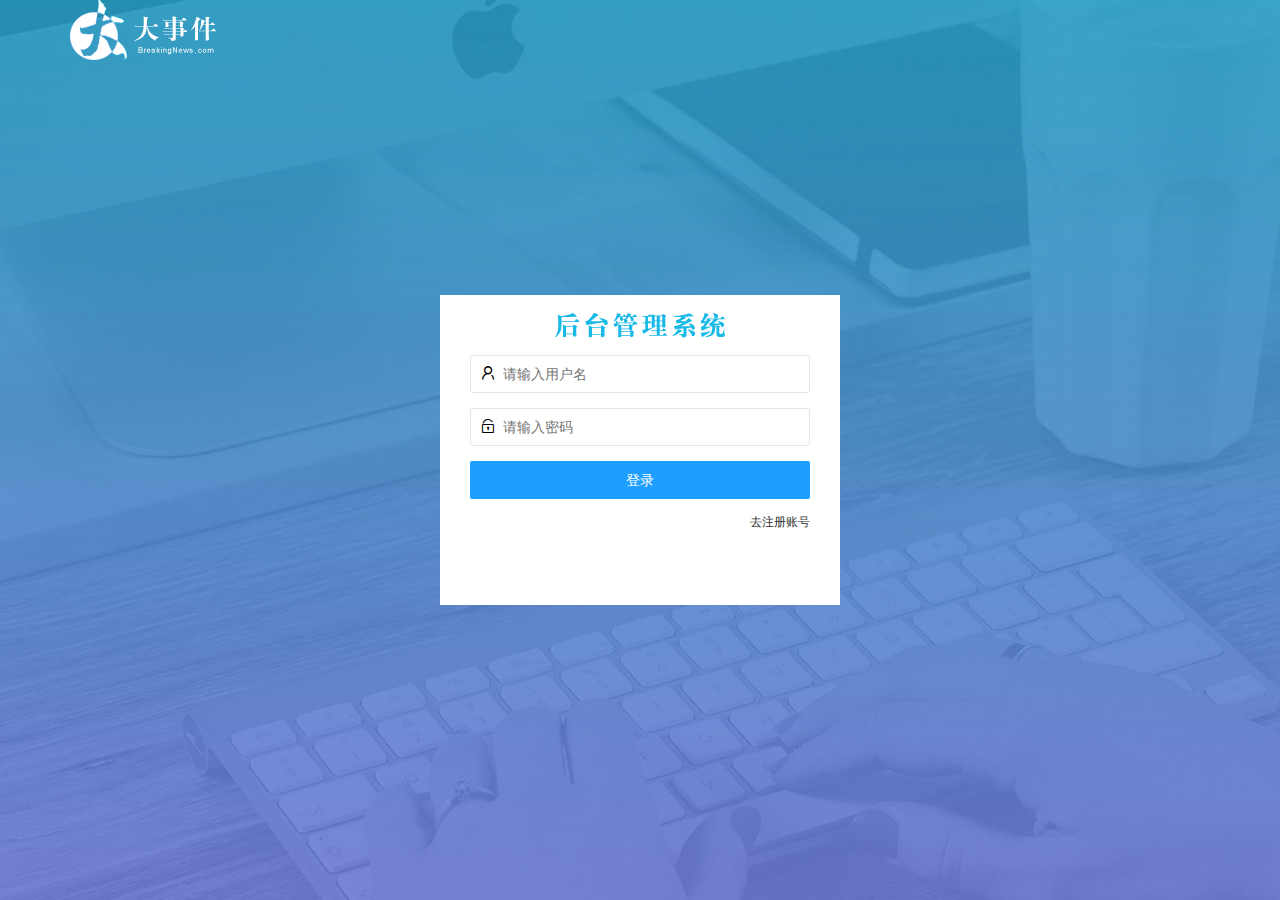
==== commit ed26a8ac: "文章管理" ====
--- a/login.html
+++ b/login.html
@@ -1,91 +1,85 @@
 <!DOCTYPE html>
 <html lang="en">
-<head>
-    <meta charset="UTF-8">
-    <meta http-equiv="X-UA-Compatible" content="IE=edge">
-    <meta name="viewport" content="width=device-width, initial-scale=1.0">
-    <title>大事件-登录注册</title>
-    <!-- 导入layui样式 -->
-    <link rel="stylesheet" href="./assets/lib/layui/css/layui.css">
-    <link rel="stylesheet" href="./assets/css/login.css">
-</head>
-<body>
-    <!-- 头部logo区 -->
+  <head>
+    <meta charset="UTF-8" />
+    <meta name="viewport" content="width=device-width, initial-scale=1.0" />
+    <title>大事件-登录/注册</title>
+    <!-- 导入 LayUI 的样式 -->
+    <link rel="stylesheet" href="/assets/lib/layui/css/layui.css" />
+    <!-- 导入自己的样式表 -->
+    <link rel="stylesheet" href="/assets/css/login.css" />
+  </head>
+  <body>
+    <!-- 头部的 Logo 区域 -->
     <div class="layui-main">
-        <img src="/assets/images/logo.png" alt="" srcset=""/>
+      <img src="/assets/images/logo.png" alt="" />
     </div>
 
-    <!-- 登录注册区 -->
+    <!-- 登录注册区域 -->
     <div class="loginAndRegBox">
-        <div class="titlt-box"></div>
-
-        <!-- 登录用的 -->
+      <div class="title-box"></div>
+      <!-- 登录的div -->
       <div class="login-box">
+        <!-- 登录的表单 -->
         <form class="layui-form" id="form_login">
-
-            <!-- 用户名 -->
-            <div class="layui-form-item">
-                <i class="layui-icon layui-icon-username"></i>   
-                <input type="text" name="username" required  lay-verify="required" placeholder="请输入用户名" autocomplete="off" class="layui-input">
-            </div>
-
-            <!-- 密码 -->
-            <div class="layui-form-item">
-                <i class="layui-icon layui-icon-password"></i>   
-                <input type="password" name="password" required  lay-verify="required|pwd" placeholder="请输入密码" autocomplete="off" class="layui-input">
-            </div>
-
-            <!-- 登录按钮 -->
-            <div class="layui-form-item">
-               <button class="layui-btn layui-btn-fluid layui-btn-normal" lay-submit>登录</button>
-            </div>
-
-            <div class="layui-form-item links">
-              <a href="javascript:;" id="link_reg">注册账号</a>
-            </div>
+          <!-- 用户名 -->
+          <div class="layui-form-item">
+            <i class="layui-icon layui-icon-username"></i>
+            <input type="text" name="username" required lay-verify="required" placeholder="请输入用户名" autocomplete="off" class="layui-input" />
+          </div>
+          <!-- 密码 -->
+          <div class="layui-form-item">
+            <i class="layui-icon layui-icon-password"></i>
+            <input type="password" name="password" required lay-verify="required|pwd" placeholder="请输入密码" autocomplete="off" class="layui-input" />
+          </div>
+          <!-- 登录按钮 -->
+          <div class="layui-form-item">
+            <!-- 注意：表单提交按钮和普通按钮的区别，就是 lay-submit 属性 -->
+            <button class="layui-btn layui-btn-fluid layui-btn-normal" lay-submit>登录</button>
+          </div>
+          <div class="layui-form-item links">
+            <a href="javascript:;" id="link_reg">去注册账号</a>
+          </div>
         </form>
-     </div>
-
-        <!-- 注册用的 -->
-        <div class="reg-box">
-            <form class="layui-form" id="form_reg">
-
-                <!-- 用户名 -->
-                <div class="layui-form-item">
-                    <i class="layui-icon layui-icon-username"></i>   
-                    <input type="text" name="username" required  lay-verify="required" placeholder="请输入用户名" autocomplete="off" class="layui-input">
-                </div>
-    
-                <!-- 密码 -->
-                <div class="layui-form-item">
-                    <i class="layui-icon layui-icon-password"></i>   
-                    <input type="password" name="password" required  lay-verify="required|pwd" placeholder="请输入密码" autocomplete="off" class="layui-input">
-                </div>
-
-                <!-- 确认密码 -->
-                <div class="layui-form-item">
-                    <i class="layui-icon layui-icon-password"></i>   
-                    <input type="password" name="repassword" required  lay-verify="required|pwd|repwd" placeholder="请再次确认密码" autocomplete="off" class="layui-input">
-                </div>
-    
-                <!-- 注册按钮 -->
-                <div class="layui-form-item">
-                   <button class="layui-btn layui-btn-fluid layui-btn-normal" lay-submit>注册</button>
-                </div>
-    
-                <div class="layui-form-item links">
-                  <a href="javascript:;" id="link_login">登录账号</a>
-                </div>
-            </form>
-           
-        </div>
+      </div>
+      <!-- 注册的div -->
+      <div class="reg-box">
+        <!-- 注册的表单 -->
+        <form class="layui-form" id="form_reg">
+          <!-- 用户名 -->
+          <div class="layui-form-item">
+            <i class="layui-icon layui-icon-username"></i>
+            <input type="text" name="username" required lay-verify="required" placeholder="请输入用户名" autocomplete="off" class="layui-input" />
+          </div>
+          <!-- 密码 -->
+          <div class="layui-form-item">
+            <i class="layui-icon layui-icon-password"></i>
+            <input type="password" name="password" required lay-verify="required|pwd" placeholder="请输入密码" autocomplete="off" class="layui-input" />
+          </div>
+          <!-- 密码确认框 -->
+          <div class="layui-form-item">
+            <i class="layui-icon layui-icon-password"></i>
+            <input type="password" name="repassword" required lay-verify="required|pwd|repwd" placeholder="再次确认密码" autocomplete="off" class="layui-input" />
+          </div>
+          <!-- 注册按钮 -->
+          <div class="layui-form-item">
+            <!-- 注意：表单提交按钮和普通按钮的区别，就是 lay-submit 属性 -->
+            <button class="layui-btn layui-btn-fluid layui-btn-normal" lay-submit>注册</button>
+          </div>
+          <div class="layui-form-item links">
+            <a href="javascript:;" id="link_login">去登录</a>
+          </div>
+        </form>
+      </div>
     </div>
 
-
- <script src="/assets/lib/layui/layui.all.js"></script>
+    <!-- 导入 Layui 的JS文件 -->
+    <script src="/assets/lib/layui/layui.all.js"></script>
+    <!-- 导入 JQuery -->
     <script src="/assets/lib/jquery.js"></script>
+    <!-- 导入自己封装的 baseAPI.js -->
+    <script src="/assets/js/baseAPI.js"></script>
+    <!-- 导入自己的 JavaScript 脚本 -->
     <script src="/assets/js/login.js"></script>
-    <script src="/assets/js/baseAPI.js"></script>
-   
-</body>
-</html>+  </body>
+</html>
--- a/assets/css/login.css
+++ b/assets/css/login.css
@@ -1,46 +1,55 @@
 html,
 body {
-    margin: 0;
-    padding: 0;
-    height: 100%;
-    width: 100%;
-    background: url('/assets/images/login_bg.jpg') no-repeat center;
-    background-size: cover;
+  margin: 0;
+  padding: 0;
+  height: 100%;
+  width: 100%;
+  background: url('/assets/images/login_bg.jpg') no-repeat center;
+  background-size: cover;
 }
-.loginAndRegBox{
-    width: 400px;
-    height: 310px;
-    background-color: #fff;
-    position: absolute;
-    left: 50%;
-    top: 50%;
-    transform: translate(-50%,-50%);
+
+.loginAndRegBox {
+  width: 400px;
+  height: 310px;
+  background-color: #fff;
+  position: absolute;
+  left: 50%;
+  top: 50%;
+  transform: translate(-50%, -50%);
 }
-.titlt-box {
-    height: 60px;
-    background: url('/assets/images/login_title.png') no-repeat center;
+
+.title-box {
+  height: 60px;
+  background: url('/assets/images/login_title.png') no-repeat center;
 }
+
 .reg-box {
-    display: none;
+  display: none;
 }
+
 .layui-form {
-    padding: 0 30px;
+  padding: 0 30px;
 }
+
 .links {
-    display: flex;
-    justify-content: flex-end;
+  display: flex;
+  justify-content: flex-end;
 }
-.links a{
-    font-size: 12px;
+
+.links a {
+  font-size: 12px;
 }
-.layui-form-item{
-    position: relative;
+
+.layui-form-item {
+  position: relative;
 }
+
 .layui-icon {
-    position: absolute;
-    left: 10px;
-    top: 10px;
+  position: absolute;
+  left: 10px;
+  top: 10px;
 }
+
 .layui-input {
-    padding-left: 32px;
-}+  padding-left: 32px;
+}
